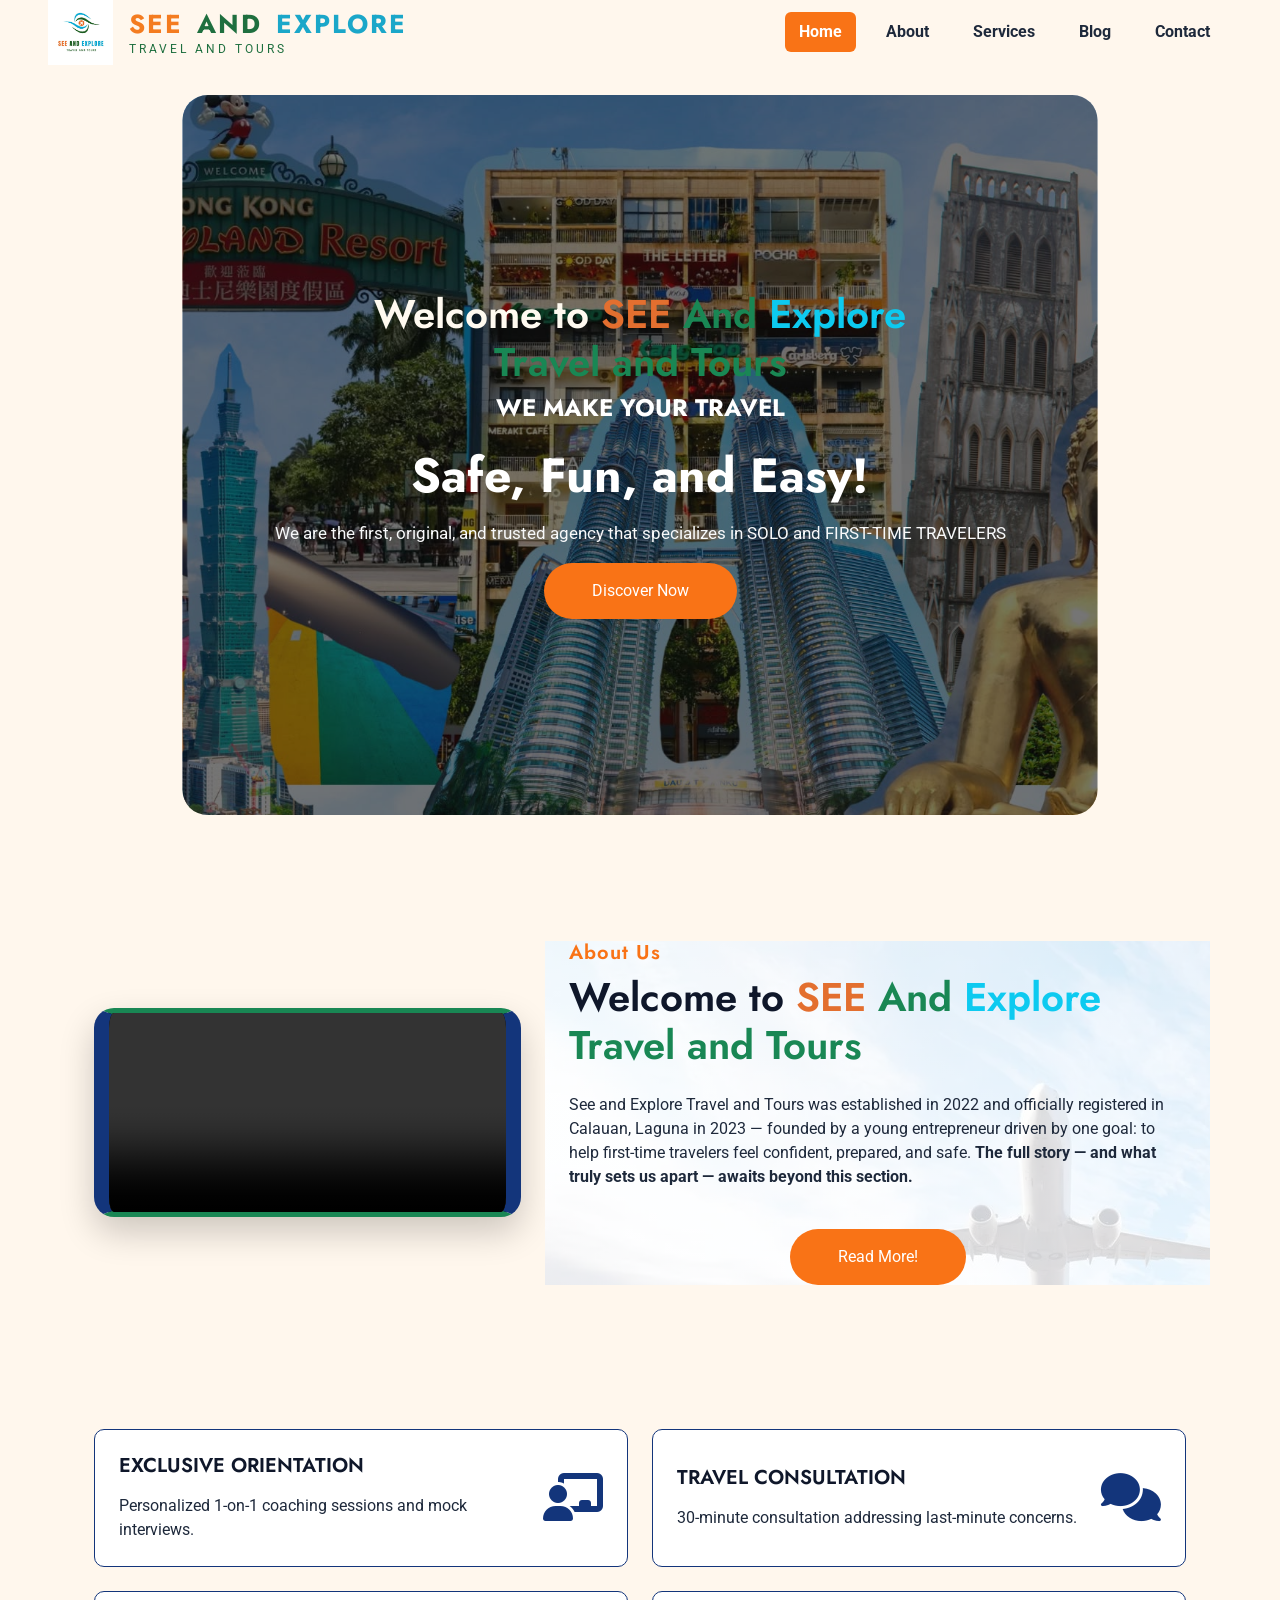
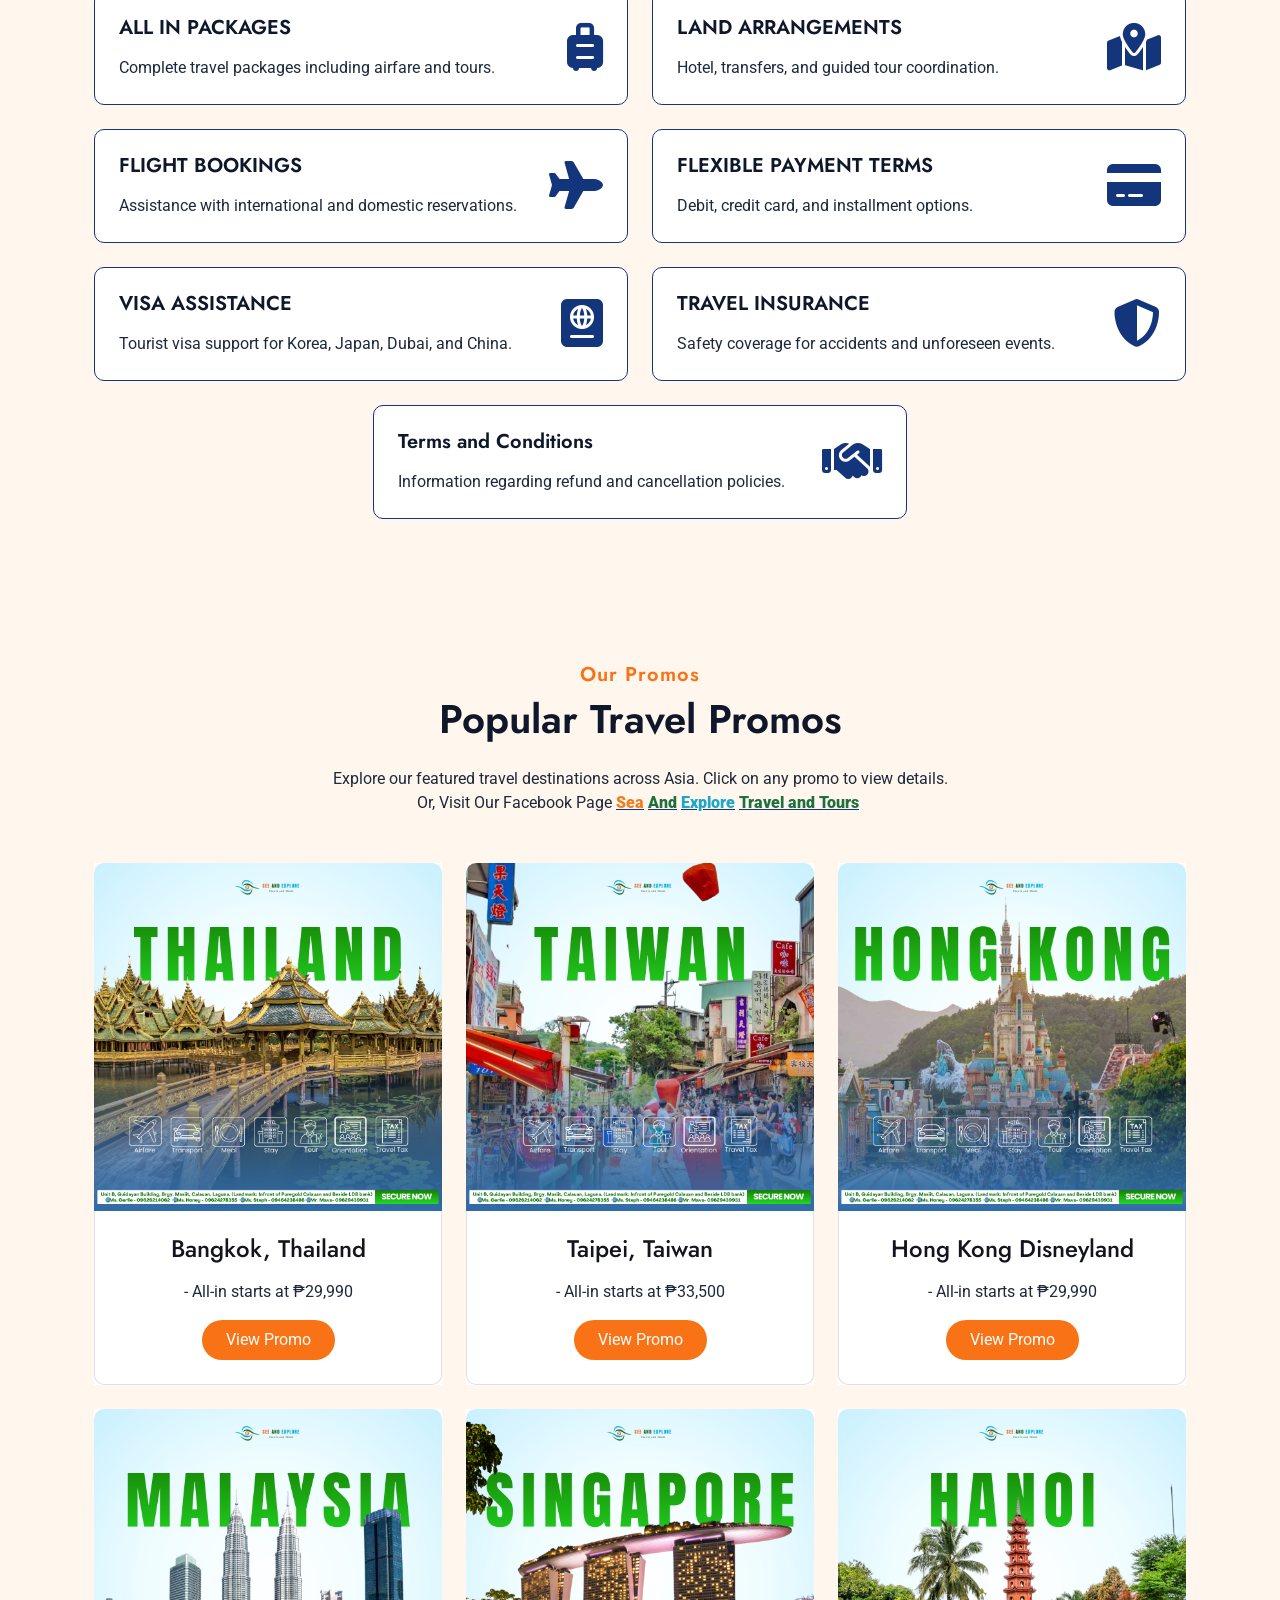
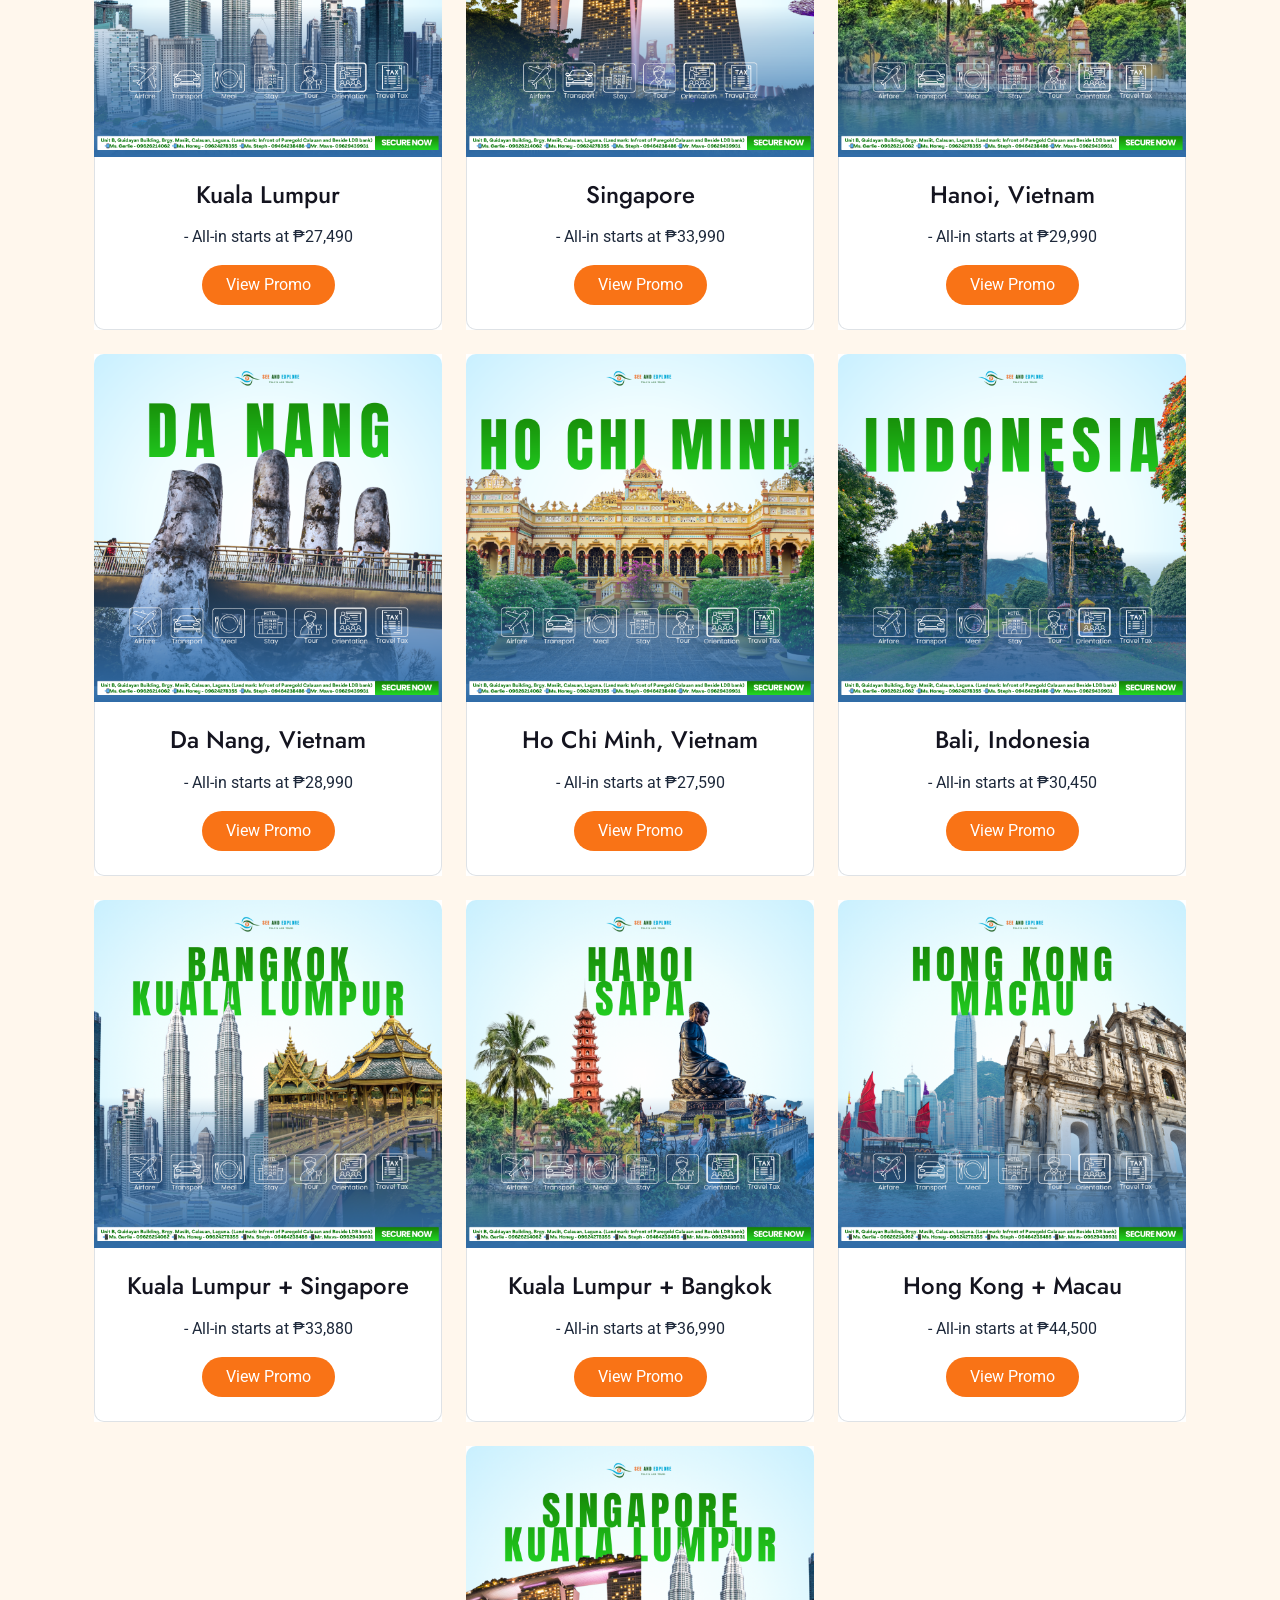
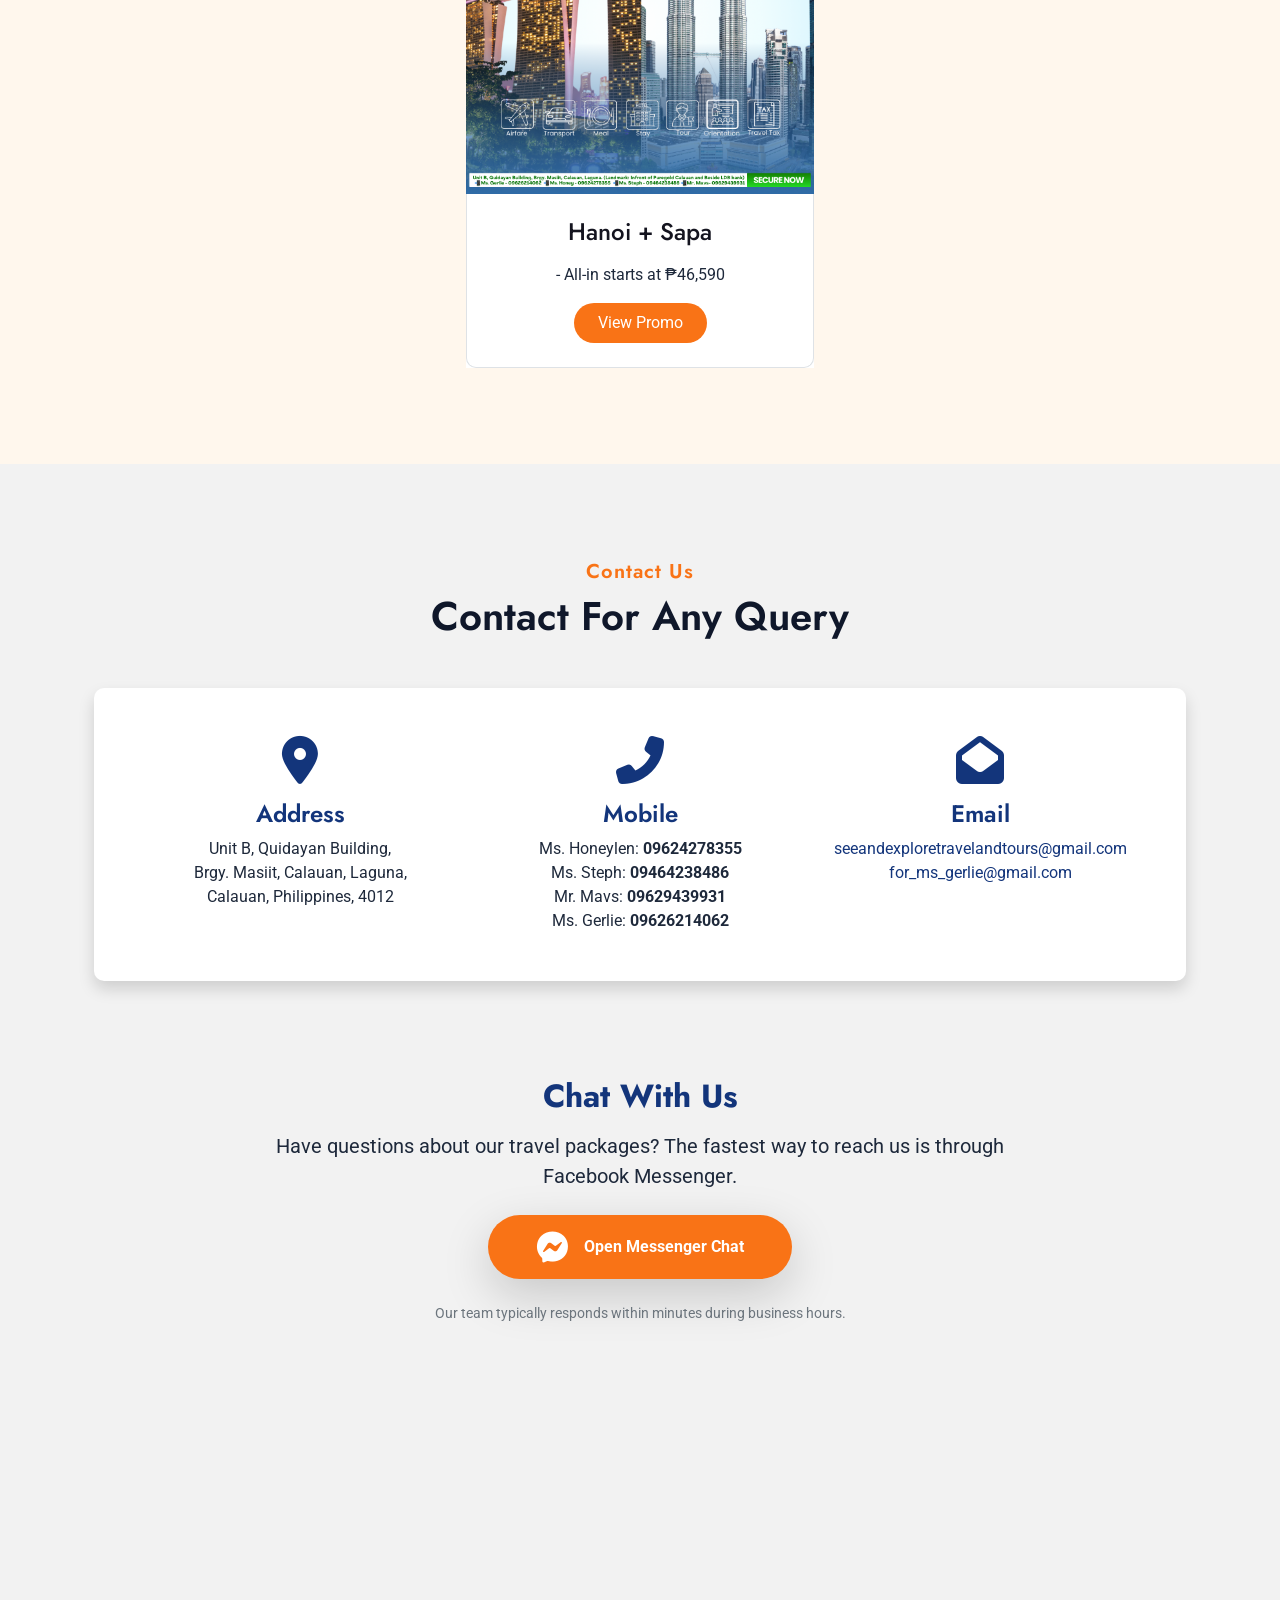
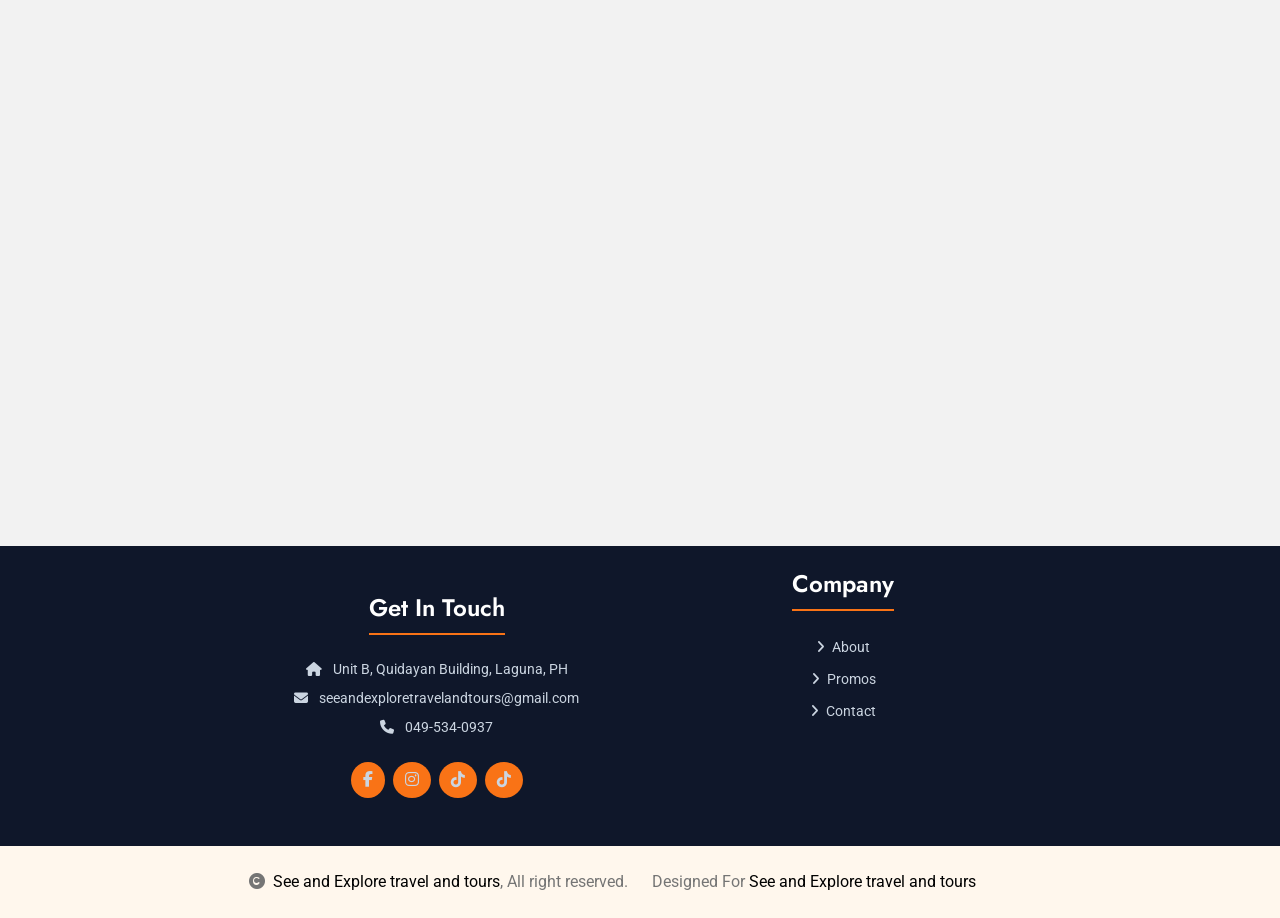
==== index.html @ 964d29f9 "initial upload" ====
<!DOCTYPE html>
<html lang="en">

<head>
    <meta charset="utf-8">
    <title>See And Explore Travel and Tour</title>
    <meta content="width=device-width, initial-scale=1.0" name="viewport">
    <meta content="" name="keywords">
    <meta content="" name="description">

    <!-- Google Web Fonts -->
    <link rel="preconnect" href="https://fonts.googleapis.com">
    <link rel="preconnect" href="https://fonts.gstatic.com" crossorigin>
    <link href="https://fonts.googleapis.com/css2?family=Jost:wght@500;600&family=Roboto&display=swap" rel="stylesheet">

    <!-- Icon Font Stylesheet -->
    <link rel="stylesheet" href="https://use.fontawesome.com/releases/v5.15.4/css/all.css" />
    <link href="https://cdn.jsdelivr.net/npm/bootstrap-icons@1.4.1/font/bootstrap-icons.css" rel="stylesheet">
    <link rel="stylesheet" href="https://cdnjs.cloudflare.com/ajax/libs/font-awesome/6.5.0/css/all.min.css">
    <!-- Bootstrap 5 CSS -->
    <link href="https://cdn.jsdelivr.net/npm/bootstrap@5.3.2/dist/css/bootstrap.min.css" rel="stylesheet">



    <!-- Customized Bootstrap Stylesheet -->
    <link href="css/bootstrap.min.css" rel="stylesheet">

    <!-- Template Stylesheet -->
    <link href="css/style.css" rel="stylesheet">
</head>

<body>
    <!-- Navbar & Hero Start -->
    <div class="container-fluid position-relative p-0">
        <nav class="navbar navbar-expand-lg navbar-light px-4 px-lg-5 py-3 py-lg-0">
            <a href="index.html" class="navbar-brand d-flex align-items-center gap-3 p-0">

                <!-- Logo -->
                <img src="logo.jpg" alt="Logo" class="logo">

                <!-- Text -->
                <div class="brand-text">
                    <h1 class="brand-name">
                        <span class="see">SEE</span>
                        <span class="and">AND</span>
                        <span class="explore">EXPLORE</span>
                    </h1>
                    <p class="tagline">TRAVEL AND TOURS</p>
                </div>

            </a>

            <button class="navbar-toggler" type="button" data-bs-toggle="collapse" data-bs-target="#navbarCollapse"
                aria-label="Toggle navigation">
                <span class="fa fa-bars"></span>
            </button>
            <div class="collapse navbar-collapse" id="navbarCollapse">
                <div class="navbar-nav ms-auto py-0">
                    <a href="index.html" class="nav-item nav-link active"><strong>Home</strong></a>
                    <a href="about.html" class="nav-item nav-link"><strong>About</strong></a>
                    <a href="services.html" class="nav-item nav-link"><strong>Services</strong></a>
                    <a href="blog.html" class="nav-item nav-link"><strong>Blog</strong></a>
                    <a href="contact.html" class="nav-item nav-link"><strong>Contact</strong></a>
                </div>
            </div>
        </nav>

        <!-- Hero Header Start -->
        <div class="hero-header">

            <div class="hero-bg">
                <img src="img/banner/hero.jpg" alt="World Travel">
            </div>

            <div class="hero-overlay"></div>

            <div class="hero-content">
                <div class="hero-box1 reveal-hero">

                    <h1 class="hero">
                        <span style="color: floralwhite"> Welcome to </span>
                        <span style="color: #E36F2F;">SEE</span>
                        <span class="text-success"> And </span>
                        <span class="text-info"> Explore </span><br>
                        <span class="text-success"> Travel and Tours</span>
                    </h1>

                    <h4 class="text-uppercase fw-bold mb-4 text-white">
                        We make your travel
                    </h4>

                    <h1 class="hero-title">Safe, Fun, and Easy!</h1>

                    <p class="hero-text">
                        We are the first, original, and trusted agency that specializes in
                        SOLO and FIRST-TIME TRAVELERS
                    </p>

                    <a class="btn-hover-bg btn btn-primary rounded-pill text-white py-3 px-5" href="about.html">
                        Discover Now
                    </a>

                </div>
            </div>

        </div>
        <style>
            /* Initial state: Hidden and small */
            .reveal-hero {
                opacity: 0;
                transform: scale(0.8) translateY(30px);
                transition: all 1s cubic-bezier(0.34, 1.56, 0.64, 1);
                /* Creates the "bounce" */
            }

            /* Target state: Visible and normal size */
            .reveal-hero.active {
                opacity: 1;
                transform: scale(1) translateY(0);
            }

            /* Optional: Add a slight zoom to the background image on load */
            .hero-bg img {
                transition: transform 3s ease-out;
            }

            .hero-header.loaded .hero-bg img {
                transform: scale(1.1);
            }
        </style>
        <script>
            window.addEventListener('load', function () {
                // Add 'active' class to the content box
                const heroBox = document.querySelector('.reveal-hero');
                const heroHeader = document.querySelector('.hero-header');

                if (heroBox) {
                    // Small delay (200ms) to make it feel smoother after the page appears
                    setTimeout(() => {
                        heroBox.classList.add('active');
                        heroHeader.classList.add('loaded');
                    }, 200);
                }
            });
        </script>
        <!-- Hero Header End -->


    </div>
    <!-- Navbar & Hero End -->

    <!-- About Start -->
    <div class="container-fluid about py-5 overflow-hidden">
        <div class="container py-5">
            <div class="row g-5 align-items-center">

                <div class="col-lg-5 slide-left">
                    <div class="about-img-wrapper">
                        <video class="about-video" controls playsinline>
                            <source src="vid/ADS for October (1).mp4" type="video/mp4">
                            Your browser does not support the video tag.
                        </video>
                    </div>
                </div>

                <div class="col-lg-7 slide-right"
                    style="background: linear-gradient(rgba(255, 255, 255, .8), rgba(255, 255, 255, .8)), url(img/banner/shutterstock_2336983021-1920w.webp);">
                    <h5 class="section-about-title pe-3">About Us</h5>
                    <h1 class="mb-4">
                        Welcome to <span style="color: #E36F2F;">SEE</span>
                        <span class="text-success"> And </span>
                        <span class="text-info"> Explore </span>
                        <span class="text-success"> Travel and Tours</span>
                    </h1>
                    <p class="mb-4">
                        See and Explore Travel and Tours was established in 2022 and officially registered in Calauan,
                        Laguna in 2023 —
                        founded by a young entrepreneur driven by one goal: to help first-time travelers feel confident,
                        prepared, and safe.
                        <strong>The full story — and what truly sets us apart — awaits beyond this section.</strong>
                    </p>
                    <div class="d-flex justify-content-center">
                        <a class="btn btn-primary rounded-pill py-3 px-5 mt-3" href="about.html">
                            Read More!
                        </a>
                    </div>
                </div>

            </div>
        </div>
    </div>
    <style>
        /* Slide from Left (Video) */
        .slide-left {
            opacity: 0;
            transform: translateX(-100px);
            transition: all 1.2s ease-out;
        }

        /* Slide from Right (Text) */
        .slide-right {
            opacity: 0;
            transform: translateX(100px);
            transition: all 1.2s ease-out;
        }

        /* Active class to trigger the move */
        .slide-left.show,
        .slide-right.show {
            opacity: 1;
            transform: translateX(0);
        }

        /* Ensure the about-img-wrapper stays styled as before */
        .about-img-wrapper {
            position: relative;
            overflow: hidden;
            width: 100%;
            height: auto;
            background-color: #000;
            border-left: 15px solid #13357B;
            border-right: 15px solid #13357B;
            border-top: 5px solid #198754;
            border-bottom: 5px solid #198754;
            border-radius: 20px;
            box-shadow: 0 15px 35px rgba(0, 0, 0, 0.2);
        }

        .about-video {
            width: 100%;
            display: block;
            object-fit: contain;
        }
    </style>

    <script>
        document.addEventListener("DOMContentLoaded", function () {
            const observerOptions = {
                threshold: 0.2 // Triggers when 20% of the section is visible
            };

            const aboutObserver = new IntersectionObserver((entries, observer) => {
                entries.forEach(entry => {
                    if (entry.isIntersecting) {
                        // Find the sliding elements inside this section
                        entry.target.querySelector('.slide-left').classList.add('show');
                        entry.target.querySelector('.slide-right').classList.add('show');

                        // Stop observing once animation is done
                        observer.unobserve(entry.target);
                    }
                });
            }, observerOptions);

            // Start observing the About section
            const aboutSection = document.querySelector('.about');
            if (aboutSection) {
                aboutObserver.observe(aboutSection);
            }
        });
    </script>
    <!-- About End -->


    <!-- start service -->
    <div class="container py-5 overflow-hidden" id="services-section">
        <div class="row g-4">

            <div class="col-lg-6 serv-anim serv-left">
                <div class="service-card d-flex justify-content-between align-items-center bg-white border border-primary rounded p-4 h-100"
                    data-service="EXCLUSIVE ORIENTATION">
                    <div class="service-content">
                        <h5 class="mb-3">EXCLUSIVE ORIENTATION</h5>
                        <p class="mb-0">Personalized 1-on-1 coaching sessions and mock interviews.</p>
                    </div>
                    <div class="service-icon"><i class="fas fa-chalkboard-teacher fa-3x text-primary"></i></div>
                </div>
            </div>

            <div class="col-lg-6 serv-anim serv-right">
                <div class="service-card d-flex justify-content-between align-items-center bg-white border border-primary rounded p-4 h-100"
                    data-service="TRAVEL CONSULTATION">
                    <div class="service-content">
                        <h5 class="mb-3">TRAVEL CONSULTATION</h5>
                        <p class="mb-0">30-minute consultation addressing last-minute concerns.</p>
                    </div>
                    <div class="service-icon"><i class="fas fa-comments fa-3x text-primary"></i></div>
                </div>
            </div>

            <div class="col-lg-6 serv-anim serv-left">
                <div class="service-card d-flex justify-content-between align-items-center bg-white border border-primary rounded p-4 h-100"
                    data-service="ALL IN PACKAGES">
                    <div class="service-content">
                        <h5 class="mb-3">ALL IN PACKAGES</h5>
                        <p class="mb-0">Complete travel packages including airfare and tours.</p>
                    </div>
                    <div class="service-icon"><i class="fas fa-suitcase-rolling fa-3x text-primary"></i></div>
                </div>
            </div>

            <div class="col-lg-6 serv-anim serv-right">
                <div class="service-card d-flex justify-content-between align-items-center bg-white border border-primary rounded p-4 h-100"
                    data-service="LAND ARRANGEMENTS">
                    <div class="service-content">
                        <h5 class="mb-3">LAND ARRANGEMENTS</h5>
                        <p class="mb-0">Hotel, transfers, and guided tour coordination.</p>
                    </div>
                    <div class="service-icon"><i class="fas fa-map-marked-alt fa-3x text-primary"></i></div>
                </div>
            </div>

            <div class="col-lg-6 serv-anim serv-left">
                <div class="service-card d-flex justify-content-between align-items-center bg-white border border-primary rounded p-4 h-100"
                    data-service="FLIGHT BOOKINGS">
                    <div class="service-content">
                        <h5 class="mb-3">FLIGHT BOOKINGS</h5>
                        <p class="mb-0">Assistance with international and domestic reservations.</p>
                    </div>
                    <div class="service-icon"><i class="fas fa-plane fa-3x text-primary"></i></div>
                </div>
            </div>

            <div class="col-lg-6 serv-anim serv-right">
                <div class="service-card d-flex justify-content-between align-items-center bg-white border border-primary rounded p-4 h-100"
                    data-service="FLEXIBLE PAYMENT">
                    <div class="service-content">
                        <h5 class="mb-3">FLEXIBLE PAYMENT TERMS</h5>
                        <p class="mb-0">Debit, credit card, and installment options.</p>
                    </div>
                    <div class="service-icon"><i class="fas fa-credit-card fa-3x text-primary"></i></div>
                </div>
            </div>

            <div class="col-lg-6 serv-anim serv-left">
                <div class="service-card d-flex justify-content-between align-items-center bg-white border border-primary rounded p-4 h-100"
                    data-service="VISA ASSISTANCE">
                    <div class="service-content">
                        <h5 class="mb-3">VISA ASSISTANCE</h5>
                        <p class="mb-0">Tourist visa support for Korea, Japan, Dubai, and China.</p>
                    </div>
                    <div class="service-icon"><i class="fas fa-passport fa-3x text-primary"></i></div>
                </div>
            </div>

            <div class="col-lg-6 serv-anim serv-right">
                <div class="service-card d-flex justify-content-between align-items-center bg-white border border-primary rounded p-4 h-100"
                    data-service="TRAVEL INSURANCE">
                    <div class="service-content">
                        <h5 class="mb-3">TRAVEL INSURANCE</h5>
                        <p class="mb-0">Safety coverage for accidents and unforeseen events.</p>
                    </div>
                    <div class="service-icon"><i class="fas fa-shield-alt fa-3x text-primary"></i></div>
                </div>
            </div>

            <div class="col-lg-6 offset-lg-3 serv-anim serv-pop">
                <div class="service-card d-flex justify-content-between align-items-center bg-white border border-primary rounded p-4 h-100"
                    data-service="Terms and Agreement">
                    <div class="service-content">
                        <h5 class="mb-3">Terms and Conditions</h5>
                        <p class="mb-0">Information regarding refund and cancellation policies.</p>
                    </div>
                    <div class="service-icon"><i class="fas fa-handshake fa-3x text-primary"></i></div>
                </div>
            </div>

        </div>
    </div>

    <div class="modal fade" id="servicePromoModal" tabindex="-1" aria-hidden="true">
        <div class="modal-dialog modal-dialog-centered">
            <div class="modal-content rounded-4 shadow border-0">
                <div class="modal-header border-0 bg-primary text-white rounded-top-4">
                    <h5 class="modal-title" id="servModalTitle">Service Details</h5>
                    <button type="button" class="btn-close btn-close-white" data-bs-dismiss="modal"></button>
                </div>
                <div class="modal-body text-center p-5">
                    <p class="fs-5">Would you like more information or specific promos for this service?</p>
                    <a href="contact.html" class="btn btn-primary rounded-pill px-5 py-2 mt-3">Inquire Now</a>
                </div>
            </div>
        </div>
    </div>
    <style>
        /* Starting Positions */
        .serv-anim {
            opacity: 0;
            transition: all 0.9s cubic-bezier(0.25, 0.46, 0.45, 0.94);
        }

        .serv-left {
            transform: translateX(-80px);
        }

        .serv-right {
            transform: translateX(80px);
        }

        .serv-pop {
            transform: scale(0.6);
        }

        /* Entry Animation (Triggered by JS) */
        .serv-anim.active {
            opacity: 1;
            transform: translateX(0) scale(1);
        }

        /* Card Styling */
        .service-card {
            cursor: pointer;
            transition: 0.3s;
        }

        .service-card:hover {
            transform: translateY(-8px);
            box-shadow: 0 10px 30px rgba(19, 53, 123, 0.15);
            background-color: #f8f9fa !important;
        }
    </style>

    <script>
        document.addEventListener("DOMContentLoaded", function () {
            // 1. Scroll Animation Logic
            const servCards = document.querySelectorAll('.serv-anim');

            const servObserver = new IntersectionObserver((entries) => {
                entries.forEach((entry) => {
                    if (entry.isIntersecting) {
                        entry.target.classList.add('active');
                        // Optional: Unobserve if you only want it to happen once
                        // servObserver.unobserve(entry.target); 
                    }
                });
            }, { threshold: 0.1 });

            servCards.forEach(card => servObserver.observe(card));

            // 2. Modal Logic
            const cards = document.querySelectorAll('.service-card');
            cards.forEach(card => {
                card.addEventListener('click', function () {
                    const title = this.getAttribute('data-service');
                    document.getElementById('servModalTitle').innerText = title;

                    const myModal = new bootstrap.Modal(document.getElementById('servicePromoModal'));
                    myModal.show();
                });
            });
        });
    </script>
    <!-- end service -->


    <!-- blog start -->
    <div class="container-fluid blog py-5">
        <div class="container py-5">

            <div class="mx-auto text-center mb-5" style="max-width: 900px;">
                <h5 class="section-title px-3">Our Promos</h5>
                <h1 class="mb-4">Popular Travel Promos</h1>
                <p class="mb-0">
                    Explore our featured travel destinations across Asia. Click on any promo to view details.
                </p>
                <p> Or, Visit Our Facebook Page
                    <a href="https://www.facebook.com/BookYourNextDestination1"
                        style="font-weight: 900; text-decoration: underline;">
                        <strong><span class="see">Sea</span><span class="and">And</span><span
                                class="explore">Explore</span><span class="and">Travel and Tours</span></strong>
                    </a>
                </p>
            </div>

            <div class="row g-4 justify-content-center">


                <!-- 1 -->
                <div class="col-lg-4 col-md-6">
                    <div class="blog-item" onclick="openPromoModal('img/promos/1 Thailand.png', 'Bangkok, Thailand')">
                        <div class="blog-img" style="cursor: pointer;">
                            <div class="blog-img-inner">
                                <img class="img-fluid w-100 rounded-top" src="img/promos/1 Thailand.png" alt="Thailand"
                                    loading="lazy">
                                <div class="blog-icon">
                                    <i class="fas fa-search-plus fa-2x text-white"></i>
                                </div>
                            </div>
                        </div>
                        <div class="blog-content border border-top-0 rounded-bottom p-4 text-center">
                            <h4 class="h4">Bangkok, Thailand</h4>
                            <p class="my-3">- All-in starts at ₱29,990</p>
                            <button class="btn btn-primary rounded-pill py-2 px-4">View Promo</button>
                        </div>
                    </div>
                </div>

                <!-- 2 -->
                <div class="col-lg-4 col-md-6">
                    <div class="blog-item" onclick="openPromoModal('img/promos/2 Taiwan.png', 'Taipei, Taiwan')">
                        <div class="blog-img" style="cursor: pointer;">
                            <div class="blog-img-inner">
                                <img class="img-fluid w-100 rounded-top" src="img/promos/2 Taiwan.png" alt="Taiwan"
                                    loading="lazy">
                                <div class="blog-icon">
                                    <i class="fas fa-search-plus fa-2x text-white"></i>
                                </div>
                            </div>
                        </div>
                        <div class="blog-content border border-top-0 rounded-bottom p-4 text-center">
                            <h4 class="h4">Taipei, Taiwan</h4>
                            <p class="my-3">- All-in starts at ₱33,500</p>
                            <button class="btn btn-primary rounded-pill py-2 px-4">View Promo</button>
                        </div>
                    </div>
                </div>

                <!-- 3 -->
                <div class="col-lg-4 col-md-6">
                    <div class="blog-item"
                        onclick="openPromoModal('img/promos/3 Hong kong.png', 'Hong Kong Disneyland')">
                        <div class="blog-img" style="cursor: pointer;">
                            <div class="blog-img-inner">
                                <img class="img-fluid w-100 rounded-top" src="img/promos/3 Hong kong.png"
                                    alt="Hong Kong" loading="lazy">
                                <div class="blog-icon">
                                    <i class="fas fa-search-plus fa-2x text-white"></i>
                                </div>
                            </div>
                        </div>
                        <div class="blog-content border border-top-0 rounded-bottom p-4 text-center">
                            <h4 class="h4">Hong Kong Disneyland</h4>
                            <p class="my-3">- All-in starts at ₱29,990</p>
                            <button class="btn btn-primary rounded-pill py-2 px-4">View Promo</button>
                        </div>
                    </div>
                </div>

                <!-- 4 -->
                <div class="col-lg-4 col-md-6">
                    <div class="blog-item"
                        onclick="openPromoModal('img/promos/4 malaysia.png', 'Kuala Lumpur, Malaysia')">
                        <div class="blog-img" style="cursor: pointer;">
                            <div class="blog-img-inner">
                                <img class="img-fluid w-100 rounded-top" src="img/promos/4 malaysia.png" alt="Malaysia"
                                    loading="lazy">
                                <div class="blog-icon">
                                    <i class="fas fa-search-plus fa-2x text-white"></i>
                                </div>
                            </div>
                        </div>
                        <div class="blog-content border border-top-0 rounded-bottom p-4 text-center">
                            <h4 class="h4">Kuala Lumpur</h4>
                            <p class="my-3">- All-in starts at ₱27,490</p>
                            <button class="btn btn-primary rounded-pill py-2 px-4">View Promo</button>
                        </div>
                    </div>
                </div>

                <!-- 5 -->
                <div class="col-lg-4 col-md-6">
                    <div class="blog-item" onclick="openPromoModal('img/promos/5 Singapore.png', 'Singapore')">
                        <div class="blog-img" style="cursor: pointer;">
                            <div class="blog-img-inner">
                                <img class="img-fluid w-100 rounded-top" src="img/promos/5 Singapore.png"
                                    alt="Singapore" loading="lazy">
                                <div class="blog-icon">
                                    <i class="fas fa-search-plus fa-2x text-white"></i>
                                </div>
                            </div>
                        </div>
                        <div class="blog-content border border-top-0 rounded-bottom p-4 text-center">
                            <h4 class="h4">Singapore</h4>
                            <p class="my-3">- All-in starts at ₱33,990</p>
                            <button class="btn btn-primary rounded-pill py-2 px-4">View Promo</button>
                        </div>
                    </div>
                </div>

                <!-- 6 -->
                <div class="col-lg-4 col-md-6">
                    <div class="blog-item" onclick="openPromoModal('img/promos/6 Hanoi.png', 'Hanoi, Vietnam')">
                        <div class="blog-img" style="cursor: pointer;">
                            <div class="blog-img-inner">
                                <img class="img-fluid w-100 rounded-top" src="img/promos/6 Hanoi.png" alt="Hanoi"
                                    loading="lazy">
                                <div class="blog-icon">
                                    <i class="fas fa-search-plus fa-2x text-white"></i>
                                </div>
                            </div>
                        </div>
                        <div class="blog-content border border-top-0 rounded-bottom p-4 text-center">
                            <h4 class="h4">Hanoi, Vietnam</h4>
                            <p class="my-3">- All-in starts at ₱29,990</p>
                            <button class="btn btn-primary rounded-pill py-2 px-4">View Promo</button>
                        </div>
                    </div>
                </div>

                <!-- 6.1 -->
                <div class="col-lg-4 col-md-6">
                    <div class="blog-item" onclick="openPromoModal('img/promos/6.1 Da nang.png', 'Da Nang, Vietnam')">
                        <div class="blog-img" style="cursor: pointer;">
                            <div class="blog-img-inner">
                                <img class="img-fluid w-100 rounded-top" src="img/promos/6.1 Da nang.png" alt="Da Nang"
                                    loading="lazy">
                                <div class="blog-icon">
                                    <i class="fas fa-search-plus fa-2x text-white"></i>
                                </div>
                            </div>
                        </div>
                        <div class="blog-content border border-top-0 rounded-bottom p-4 text-center">
                            <h4 class="h4">Da Nang, Vietnam</h4>
                            <p class="my-3">- All-in starts at ₱28,990</p>
                            <button class="btn btn-primary rounded-pill py-2 px-4">View Promo</button>
                        </div>
                    </div>
                </div>

                <!-- 6.2 -->
                <div class="col-lg-4 col-md-6">
                    <div class="blog-item"
                        onclick="openPromoModal('img/promos/6.2 Ho Chi Minh.png', 'Ho Chi Minh, Vietnam')">
                        <div class="blog-img" style="cursor: pointer;">
                            <div class="blog-img-inner">
                                <img class="img-fluid w-100 rounded-top" src="img/promos/6.2 Ho Chi Minh.png"
                                    alt="Ho Chi Minh" loading="lazy">
                                <div class="blog-icon">
                                    <i class="fas fa-search-plus fa-2x text-white"></i>
                                </div>
                            </div>
                        </div>
                        <div class="blog-content border border-top-0 rounded-bottom p-4 text-center">
                            <h4 class="h4">Ho Chi Minh, Vietnam</h4>
                            <p class="my-3">- All-in starts at ₱27,590</p>
                            <button class="btn btn-primary rounded-pill py-2 px-4">View Promo</button>
                        </div>
                    </div>
                </div>

                <!-- 7 -->
                <div class="col-lg-4 col-md-6">
                    <div class="blog-item" onclick="openPromoModal('img/promos/7 Indonesia.png', 'Bali, Indonesia')">
                        <div class="blog-img" style="cursor: pointer;">
                            <div class="blog-img-inner">
                                <img class="img-fluid w-100 rounded-top" src="img/promos/7 Indonesia.png" alt="Bali"
                                    loading="lazy">
                                <div class="blog-icon">
                                    <i class="fas fa-search-plus fa-2x text-white"></i>
                                </div>
                            </div>
                        </div>
                        <div class="blog-content border border-top-0 rounded-bottom p-4 text-center">
                            <h4 class="h4">Bali, Indonesia</h4>
                            <p class="my-3">- All-in starts at ₱30,450</p>
                            <button class="btn btn-primary rounded-pill py-2 px-4">View Promo</button>
                        </div>
                    </div>
                </div>

                <!-- 8 -->
                <div class="col-lg-4 col-md-6">
                    <div class="blog-item"
                        onclick="openPromoModal('img/promos/8 Bangkok+KL.png', 'Kuala Lumpur + Singapore')">
                        <div class="blog-img" style="cursor: pointer;">
                            <div class="blog-img-inner">
                                <img class="img-fluid w-100 rounded-top" src="img/promos/8 Bangkok+KL.png"
                                    alt="Kuala Lumpur + Singapore" loading="lazy">
                                <div class="blog-icon">
                                    <i class="fas fa-search-plus fa-2x text-white"></i>
                                </div>
                            </div>
                        </div>
                        <div class="blog-content border border-top-0 rounded-bottom p-4 text-center">
                            <h4 class="h4">Kuala Lumpur + Singapore</h4>
                            <p class="my-3">- All-in starts at ₱33,880</p>
                            <button class="btn btn-primary rounded-pill py-2 px-4">View Promo</button>
                        </div>
                    </div>
                </div>

                <!-- 9 -->
                <div class="col-lg-4 col-md-6">
                    <div class="blog-item"
                        onclick="openPromoModal('img/promos/9  Hanoi+Sapa.png', 'Kuala Lumpur + Bangkok')">
                        <div class="blog-img" style="cursor: pointer;">
                            <div class="blog-img-inner">
                                <img class="img-fluid w-100 rounded-top" src="img/promos/9  Hanoi+Sapa.png"
                                    alt="Kuala Lumpur + Bangkok" loading="lazy">
                                <div class="blog-icon">
                                    <i class="fas fa-search-plus fa-2x text-white"></i>
                                </div>
                            </div>
                        </div>
                        <div class="blog-content border border-top-0 rounded-bottom p-4 text-center">
                            <h4 class="h4">Kuala Lumpur + Bangkok</h4>
                            <p class="my-3">- All-in starts at ₱36,990</p>
                            <button class="btn btn-primary rounded-pill py-2 px-4">View Promo</button>
                        </div>
                    </div>
                </div>

                <!-- 10 -->
                <div class="col-lg-4 col-md-6">
                    <div class="blog-item"
                        onclick="openPromoModal('img/promos/10  Hong Kong+Macau.png', 'Hong Kong + Macau')">
                        <div class="blog-img" style="cursor: pointer;">
                            <div class="blog-img-inner">
                                <img class="img-fluid w-100 rounded-top" src="img/promos/10  Hong Kong+Macau.png"
                                    alt="Hong Kong + Macau" loading="lazy">
                                <div class="blog-icon">
                                    <i class="fas fa-search-plus fa-2x text-white"></i>
                                </div>
                            </div>
                        </div>
                        <div class="blog-content border border-top-0 rounded-bottom p-4 text-center">
                            <h4 class="h4">Hong Kong + Macau</h4>
                            <p class="my-3">- All-in starts at ₱44,500</p>
                            <button class="btn btn-primary rounded-pill py-2 px-4">View Promo</button>
                        </div>
                    </div>
                </div>

                <!-- 11 -->
                <div class="col-lg-4 col-md-6">
                    <div class="blog-item" onclick="openPromoModal('img/promos/11 Sin+KL.png', 'Hanoi + Sapa')">
                        <div class="blog-img" style="cursor: pointer;">
                            <div class="blog-img-inner">
                                <img class="img-fluid w-100 rounded-top" src="img/promos/11 Sin+KL.png"
                                    alt="Hanoi + Sapa" loading="lazy">
                                <div class="blog-icon">
                                    <i class="fas fa-search-plus fa-2x text-white"></i>
                                </div>
                            </div>
                        </div>
                        <div class="blog-content border border-top-0 rounded-bottom p-4 text-center">
                            <h4 class="h4">Hanoi + Sapa</h4>
                            <p class="my-3">- All-in starts at ₱46,590</p>
                            <button class="btn btn-primary rounded-pill py-2 px-4">View Promo</button>
                        </div>
                    </div>
                </div>

            </div>
        </div>
    </div>

    <div class="modal fade" id="promoModal" tabindex="-1" aria-hidden="true">
        <div class="modal-dialog modal-dialog-centered modal-lg">
            <div class="modal-content bg-transparent border-0">
                <div class="modal-header border-0 pb-0">
                    <button type="button" class="btn-close btn-close-white" data-bs-dismiss="modal"
                        aria-label="Close"></button>
                </div>
                <div class="modal-body p-0 text-center">
                    <img src="" id="modalImage" class="img-fluid rounded shadow-lg" alt="Promo Large View">
                    <h3 id="modalTitle" class="text-white mt-3"></h3>
                </div>
                <div class="modal-footer border-0 justify-content-center">
                    <a href="contact.html" class="btn btn-light rounded-pill px-5">Inquire Now</a>
                </div>
            </div>
        </div>
    </div>

    <style>
        /* ===== Animation & Styling ===== */
        .blog-item {
            opacity: 0;
            transform: translateY(60px) scale(0.95);
            transition: all 0.8s ease;
            cursor: pointer;
        }

        .blog-item.show {
            opacity: 1;
            transform: translateY(0) scale(1);
        }

        /* Modal Image hover fix */
        #modalImage {
            max-height: 80vh;
            object-fit: contain;
        }
    </style>

    <script>
        // Function to open the Pop-up
        function openPromoModal(imageSrc, title) {
            document.getElementById('modalImage').src = imageSrc;
            document.getElementById('modalTitle').innerText = title;

            var myModal = new bootstrap.Modal(document.getElementById('promoModal'));
            myModal.show();
        }

        // Intersection Observer for Scroll Animation
        document.addEventListener("DOMContentLoaded", function () {
            const cards = document.querySelectorAll(".blog-item");
            const observer = new IntersectionObserver((entries, observer) => {
                entries.forEach((entry, index) => {
                    if (entry.isIntersecting) {
                        setTimeout(() => {
                            entry.target.classList.add("show");
                        }, index * 120);
                        observer.unobserve(entry.target);
                    }
                });
            }, { threshold: 0.1 });

            cards.forEach(card => {
                observer.observe(card);
            });
        });
    </script>
    <!-- blog end  -->

    <!-- Contact Start -->
    <div class="container-fluid contact bg-light py-5">
        <div class="container py-5">
            <div class="mx-auto text-center mb-5" style="max-width: 900px;">
                <h5 class="section-title px-3">Contact Us</h5>
                <h1 class="mb-0">Contact For Any Query</h1>
            </div>

            <div class="row g-5 align-items-center">
                <div class="col-lg-12 d-flex justify-content-center my-5">
                    <div class="bg-white rounded p-5 shadow text-center" style="max-width: 1500px; width: 100%;">
                        <div class="row g-4">
                            <div class="col-md-4 text-center">
                                <i class="fa fa-map-marker-alt fa-3x text-primary mb-3"></i>
                                <h4 class="text-primary">Address</h4>
                                <p class="mb-0">
                                    Unit B, Quidayan Building,<br>
                                    Brgy. Masiit, Calauan, Laguna,<br>
                                    Calauan, Philippines, 4012
                                </p>
                            </div>

                            <div class="col-md-4 text-center">
                                <i class="fa fa-phone-alt fa-3x text-primary mb-3"></i>
                                <h4 class="text-primary">Mobile</h4>
                                <p class="mb-0">Ms. Honeylen: <strong>09624278355</strong></p>
                                <p class="mb-0">Ms. Steph: <strong>09464238486</strong></p>
                                <p class="mb-0">Mr. Mavs: <strong>09629439931</strong></p>
                                <p class="mb-0">Ms. Gerlie: <strong>09626214062</strong></p>
                            </div>

                            <div class="col-md-4 text-center">
                                <i class="fa fa-envelope-open fa-3x text-primary mb-3"></i>
                                <h4 class="text-primary">Email</h4>
                                <p class="mb-0 text-break">
                                    <a href="mailto:seeandexploretravelandtours@gmail.com"
                                        class="text-primary text-decoration-none">
                                        seeandexploretravelandtours@gmail.com
                                    </a>
                                </p>
                                <p class="mb-0 text-break">
                                    <a href="mailto:for_ms_gerlie@gmail.com" class="text-primary text-decoration-none">
                                        for_ms_gerlie@gmail.com
                                    </a>
                                </p>
                            </div>
                        </div>
                    </div>
                </div>

                <div class="container my-5 text-center">
                    <div class="col-lg-8 mx-auto">
                        <h2 class="mb-3 text-primary fw-bold">Chat With Us</h2>
                        <p class="mb-4 fs-5">
                            Have questions about our travel packages? The fastest way to reach us is through Facebook
                            Messenger.
                        </p>

                        <a href="https://m.me/BookYourNextDestination1" target="_blank"
                            class="btn btn-primary px-5 py-3 fw-bold rounded-pill shadow-lg d-inline-flex align-items-center">
                            <i class="fab fa-facebook-messenger fa-2x me-3"></i>
                            <span>Open Messenger Chat</span>
                        </a>

                        <p class="mt-4 text-muted small">Our team typically responds within minutes during business
                            hours.</p>
                    </div>
                </div>

                <div class="col-12">
                    <div class="rounded overflow-hidden">

                        <div class="ratio ratio-16x9">
                            <iframe
                                src="https://www.google.com/maps/embed?pb=!4v1770205426831!6m8!1m7!1sOSH61sIdiLHdOrWmbVDqhg!2m2!1d14.14846169391195!2d121.3134235310372!3f34.27531898756812!4f-3.635124666407833!5f1.0940233466614662"
                                style="border:0;" allowfullscreen="" loading="lazy"
                                referrerpolicy="no-referrer-when-downgrade" title="Google Maps">
                            </iframe>
                        </div>

                    </div>
                </div>
            </div>
        </div>
    </div>
    <!-- Contact End -->

    <!-- footer start -->
    <div class="container-fluid footer py-4 py-md-5">
        <div class="container" style="max-width: 1000px;">
            <div class="row g-4 justify-content-center text-center">

                <div class="col-12 col-md-6 col-lg-5">
                    <div class="footer-item d-flex flex-column align-items-center">
                        <h4 class="mb-3 mb-md-4 text-white position-relative footer-heading">Get In Touch</h4>

                        <a href="#" class="footer-link mb-2 small">
                            <i class="fas fa-home me-2"></i> Unit B, Quidayan Building, Laguna, PH
                        </a>
                        <a href="mailto:seeandexploretravelandtours@gmail.com" class="footer-link mb-2 small">
                            <i class="fas fa-envelope me-2"></i> seeandexploretravelandtours@gmail.com
                        </a>
                        <a href="tel:0495340937" class="footer-link mb-2 small">
                            <i class="fas fa-phone me-2"></i> 049-534-0937
                        </a>

                        <div class="d-flex align-items-center justify-content-center mt-2 mt-md-3">
                            <a class="btn-square btn btn-primary rounded-circle mx-1"
                                href="https://www.facebook.com/BookYourNextDestination1">
                                <i class="fab fa-facebook-f"></i>
                            </a>
                            <a class="btn-square btn btn-primary rounded-circle mx-1"
                                href="https://www.instagram.com/see.andexplore/">
                                <i class="fab fa-instagram"></i>
                            </a>
                            <a class="btn-square btn btn-primary rounded-circle mx-1"
                                href="https://www.tiktok.com/@see_and_explore" target="_blank">
                                <i class="fab fa-tiktok"></i>
                            </a>
                            <a class="btn-square btn btn-primary rounded-circle mx-1"
                                href="https://www.tiktok.com/@miss.gerlie" target="_blank">
                                <i class="fab fa-tiktok"></i>
                            </a>
                        </div>
                    </div>
                </div>

                <div class="col-12 col-md-6 col-lg-5 mt-4 mt-md-0">
                    <div class="footer-item d-flex flex-column align-items-center">
                        <h4 class="mb-3 mb-md-4 text-white position-relative footer-heading">Company</h4>

                        <div class="row w-100 g-2 justify-content-center">
                            <div class="col-4 col-md-12">
                                <a href="about.html" class="footer-link small"><i class="fas fa-angle-right me-1"></i>
                                    About</a>
                            </div>
                            <div class="col-4 col-md-12">
                                <a href="blog.html" class="footer-link small"><i class="fas fa-angle-right me-1"></i>
                                    Promos</a>
                            </div>
                            <div class="col-4 col-md-12">
                                <a href="contact.html" class="footer-link small"><i class="fas fa-angle-right me-1"></i>
                                    Contact</a>
                            </div>
                        </div>
                    </div>
                </div>

            </div>
        </div>
    </div>
    <style>
        /* Compact adjustments for Mobile */
        @media (max-width: 767px) {
            .footer {
                padding-top: 2rem !important;
                padding-bottom: 2rem !important;
            }

            .footer-heading {
                font-size: 1.2rem;
                margin-bottom: 1rem !important;
            }

            .footer-link {
                font-size: 0.85rem !important;
                display: inline-block;
            }

            .btn-square {
                width: 35px !important;
                height: 35px !important;
            }
        }
    </style>
    <!-- footer end -->


    <!-- Copyright Start -->
    <div class="container-fluid copyright text-body py-4">
        <div class="container">
            <div class="row g-4 align-items-center">
                <div class="col-md-6 text-center text-md-end mb-md-0">
                    <i class="fas fa-copyright me-2"></i><a class="text-black" href="#">See and Explore travel and
                        tours</a>, All right
                    reserved.
                </div>
                <div class="col-md-6  text-center text-md-start">
                    Designed For <a class="text-black" href="">See and Explore travel and
                        tours</a>
                </div>
            </div>
        </div>
    </div>
    <!-- Copyright End -->


    <!-- JavaScript Libraries -->
    <script src="https://ajax.googleapis.com/ajax/libs/jquery/3.6.4/jquery.min.js"></script>
    <script src="https://cdn.jsdelivr.net/npm/bootstrap@5.0.0/dist/js/bootstrap.bundle.min.js"></script>
    <script src="lib/easing/easing.min.js"></script>
    <script src="lib/waypoints/waypoints.min.js"></script>


    <!-- Template Javascript -->
    <script src="js/main.js"></script>

    <script>
        const fbURL = "https://www.facebook.com/BookYourNextDestination1/posts/pfbid02HdiBc4q8GCovzHKGhCEoQhH2sm3Te3vuqi3PnERgFpDiuNN7Ai3bN9U5Gmc1ofbXl";

        document.querySelectorAll(".fb-link").forEach(link => {
            link.href = fbURL;
            link.target = "_blank";
        });

        // Spinner
        (function () {
            setTimeout(function () {
                if ($('#spinner').length > 0) {
                    $('#spinner').removeClass('show');
                }
            }, 1000);
        })();

        // Back to Top button
        $(window).scroll(function () {
            if ($(this).scrollTop() > 300) {
                $('.back-to-top').fadeIn('slow');
            } else {
                $('.back-to-top').fadeOut('slow');
            }
        });

        $('.back-to-top').click(function () {
            $('html, body').animate({ scrollTop: 0 }, 1500, 'easeInOutExpo');
            return false;
        });
    </script>

    <!-- Bootstrap 5 JS bundle (includes Popper for modals) -->
    <script src="https://cdn.jsdelivr.net/npm/bootstrap@5.3.2/dist/js/bootstrap.bundle.min.js"></script>

</body>

</html>
---- css/style.css ----
/********** Template CSS **********/
:root {
    --primary: #0F172A;
    --secondary: #F97316;
    --tertiary: #FDBA74;
    --light: #FFF7ED;
    --dark: #1E293B;
}


body {
    font-family: 'Roboto', sans-serif;
    overflow-x: hidden;
}

h1,
h2,
h3,
h4,
h5,
h6 {
    font-weight: 600;
    font-family: 'Jost', sans-serif;
}

/********** Navbar & Brand **********/
.navbar {
    padding: 12px 0;
    transition: all 0.3s ease;
    background: #ffffff;
}

.navbar-light .navbar-nav .nav-link {
    margin: 0 8px;
    padding: 8px 14px;
    font-size: 16px;
    font-weight: 500;
    color: var(--dark);
    transition: all 0.3s ease;
    border-radius: 6px;
}

.navbar-light .navbar-nav .nav-link:hover,
.navbar-light .navbar-nav .nav-link.active {
    background: var(--primary);
    color: #ffffff !important;
}

.navbar-toggler {
    border: 2px solid var(--primary);
    padding: 6px 12px;
}

.navbar-toggler:focus {
    box-shadow: none;
}

/* Brand Logo */
.logo {
    width: 65px;
    height: auto;
}

/* Brand Text */
.brand-text {
    line-height: 1.1;
}

.brand-name {
    font-size: 26px;
    font-weight: 700;
    letter-spacing: 2px;
    margin: 0;
    white-space: nowrap;
}

.see {
    color: #f47c20;
}

.and {
    color: #1f6f3f;
    margin: 0 4px;
}

.explore {
    color: #1ba7c9;
}

.tagline {
    margin: 3px 0 0 0;
    font-size: 12px;
    letter-spacing: 3px;
    color: #1f6f3f;
}

/********** Responsive Navbar **********/
@media (max-width: 992px) {
    .brand-name {
        font-size: 20px;
        white-space: normal;
    }

    .tagline {
        font-size: 11px;
        letter-spacing: 2px;
    }

    .logo {
        width: 55px;
    }

    .navbar-nav {
        margin-top: 10px;
        text-align: center;
    }

    .navbar-light .navbar-nav .nav-link {
        margin: 6px 0;
    }
}

/********** HERO HEADER **********/
.hero-header {
    position: relative;
    height: 80vh;
    min-height: 420px;
    margin: 30px;
    background: transparent;
    overflow: hidden;
    /* ensures layers stay inside */
}

/* Background Window */
.hero-bg {
    position: absolute;
    top: 0;
    left: 50%;
    transform: translateX(-50%);
    width: 75%;
    height: 100%;
    border-radius: 25px;
    overflow: hidden;
    z-index: 0;
    /* BACKGROUND */
}

/* Background Image */
.hero-bg img {
    position: absolute;
    top: 0;
    left: -10%;
    /* start position */
    width: 120%;
    /* extra width for sliding */
    height: 100%;
    object-fit: cover;
    animation: slideHero 18s linear infinite alternate;
}

/* Dark Overlay */
.hero-overlay {
    position: absolute;
    top: 0;
    left: 50%;
    transform: translateX(-50%);
    width: 75%;
    height: 100%;
    background: rgba(0, 0, 0, 0.5);
    border-radius: 25px;
    z-index: 1;
    /* MIDDLE LAYER */
    pointer-events: none;
    /* clicks go through */
}

/* Center Content / Text */
.hero-content {
    position: relative;
    z-index: 2;
    /* TOP LAYER */
    height: 100%;
    width: 75%;
    margin: auto;
    display: flex;
    align-items: center;
    justify-content: center;
    text-align: center;
    padding: clamp(25px, 4vw, 60px);
}

/* Typography */
.hero-title {
    font-size: 48px;
    font-weight: 700;
    color: #fff;
    margin-bottom: 15px;
}

.hero-text {
    font-size: 17px;
    color: #f8f9fa;
    line-height: 1.6;
}


/********** MOBILE RESPONSIVE **********/
@media (max-width: 768px) {

    .hero-header {
        margin: 15px;
        height: 80vh;
    }

    .hero-bg {
        width: 100%;
        left: 0;
        transform: none;
        border-radius: 18px;
    }

    .hero-overlay {
        width: 100%;
        left: 0;
        transform: none;
        border-radius: 18px;
    }

    .hero-content {
        width: 100%;
    }

    .hero-title {
        font-size: 26px;
    }

    /* Full edge-to-edge slide */
    .hero-bg img {
        width: 250%;
        /* image bigger than container */
        transform: translateX(-20%);
        /* start position */
        animation: slideHeroMobile 10s linear infinite alternate;
        /* back-and-forth */
    }

    @keyframes slideHeroMobile {
        0% {
            transform: translateX(0%);
            /* left edge of image aligns with container */
        }

        100% {
            transform: translateX(-55%);
            /* right edge of image aligns with container */
        }
    }
}

/********** TABLET **********/
@media (min-width: 769px) and (max-width: 1024px) {

    .hero-header {
        margin: 20px;
    }

    .hero-title {
        font-size: 38px;
    }

    .hero-text {
        font-size: 15px;
    }

    .hero-box1 {
        width: 92%;
    }
}


/********** Search Bar **********/
.search-bar {
    position: relative;
    z-index: 99;
    margin-top: -60px;
    padding: 0 15px;
}

.search-bar .container {
    position: relative;
}

.search-bar .position-relative {
    padding: 20px 25px;
    background: rgba(19, 53, 123, 0.9);
    backdrop-filter: blur(10px);
    box-shadow: 0 10px 30px rgba(0, 0, 0, 0.3);
}

.search-bar input {
    height: 55px;
    padding: 0 65px 0 25px;
    font-size: 16px;
    background: #ffffff;
    border: none;
}

.search-bar input:focus {
    outline: none;
    box-shadow: 0 0 0 3px rgba(19, 53, 123, 0.3);
}

.search-bar button {
    height: 45px;
    font-size: 14px;
    right: 30px;
    background: var(--primary);
    color: white;
    border: none;
}

.search-bar button:hover {
    background: var(--secondary);
}

/********** Section Titles **********/
.section-title {
    position: relative;
    display: inline-block;
    letter-spacing: 1px;
    color: var(--primary);
}

.section-title::before {
    position: absolute;
    content: "";
    width: 45px;
    height: 2px;
    bottom: -8px;
    left: 0;
    background: var(--primary);
    /* make sure line is visible */
}

/* REMOVE circle */
.section-title::after {
    display: none;
}


/* About Title */
.section-about-title {
    position: relative;
    display: inline-block;
    color: var(--primary);
    letter-spacing: 1px;
}

.section-about-title::before {
    position: absolute;
    content: "";
    width: 45px;
    height: 2px;
    bottom: -8px;
    right: 0;
    background: var(--primary);
}

/* REMOVE circle */
.section-title::before,
.section-title::after,
.section-about-title::before,
.section-about-title::after {
    display: none;
}



.subscribe-title {
    position: relative;
    display: inline-block;
    color: var(--primary);
    letter-spacing: 1px;
}

.subscribe-title::before {
    position: absolute;
    content: "";
    width: 45px;
    height: 2px;
    bottom: -8px;
    right: 0;
}

.subscribe-title::after {
    position: absolute;
    content: "";
    width: 10px;
    height: 10px;
    bottom: -13px;
    right: 30px;
    border: 2px solid var(--primary);
    border-radius: 10px;
}

/********** About Section **********/
.about img {
    transition: transform 0.5s;
}

.about:hover img {
    transform: scale(1.02);
}

/********** Services Section **********/
.service-content-inner {
    transition: all 0.3s;
}

.service-content-inner:hover {
    background: var(--primary) !important;
}

.service-content-inner:hover .service-content h5,
.service-content-inner:hover .service-content p,
.service-content-inner:hover .service-icon i {
    color: #ffffff !important;
}

.service-content-inner:hover .service-content h5::before {
    color: var(--primary);
    background: #ffffff;
}

/********** Blog Section **********/
.blog-item {
    transition: all 0.3s;
}

.blog-item:hover {
    transform: translateY(-5px);
}

.blog-img {
    position: relative;
    overflow: hidden;
}

.blog-img-inner {
    position: relative;
    overflow: hidden;
}

.blog-img-inner img {
    transition: transform 0.5s;
}

.blog-item:hover .blog-img-inner img {
    transform: scale(1.1);
}

.blog-icon {
    position: absolute;
    top: 20px;
    right: 20px;
    opacity: 0;
    transition: all 0.3s;
    transform: translateY(-20px);
}

.blog-item:hover .blog-icon {
    opacity: 1;
    transform: translateY(0);
}

.blog-icon a {
    width: 50px;
    height: 50px;
    display: inline-flex;
    align-items: center;
    justify-content: center;
    background: var(--primary);
    border-radius: 50%;
}

.blog-info {
    background: var(--light);
}

.btn-hover {
    transition: all 0.3s;
}

.btn-hover:hover {
    color: #ffffff !important;
}

/********** Contact Section **********/
.contact .btn-primary {
    border-radius: 30px;
}

.contact .form-floating input,
.contact .form-floating textarea {
    background: var(--light);
}

/********** Footer **********/
.footer {
    background: #0d1221;
}

.footer-item a {
    color: #b0b0b0;
    transition: all 0.3s ease;
    text-decoration: none;
    display: inline-block;
}

.footer-item a:hover {
    color: #ffffff;
    padding-left: 5px;
}

.footer-item h4 {
    color: #ffffff;
    border-bottom: 2px solid var(--primary);
    padding-bottom: 10px;
    /* Optional: display inline-block keeps the underline from stretching full width */
    display: inline-block;
}

/* Fix for the 3-row mobile grid */
@media (max-width: 767.98px) {
    .footer-item .col-6 {
        text-align: left;
        /* Aligns the links to the left for better readability on mobile */
        padding-left: 15%;
        /* Slight nudge to center the group visually */
    }
}

/********** ================= RESPONSIVE CSS ================= **********/

/* Extra Large Devices (1200px and up) */
@media (min-width: 1200px) {
    .container {
        max-width: 1140px;
    }
}

/* Large Devices (992px to 1199.98px) */
@media (max-width: 1199.98px) {
    .brand-name {
        font-size: 28px;
        letter-spacing: 2px;
    }

    .tagline {
        font-size: 12px;
        letter-spacing: 3px;
    }

    .logo {
        width: 70px;
    }

    .carousel-caption {
        bottom: 15%;
    }

    .carousel-caption h1 {
        font-size: 2.5rem;
    }

    .about .h-100 {
        min-height: 400px;
    }
}

/* Medium Devices (768px to 991.98px) */
@media (max-width: 991.98px) {

    /* Navbar */
    .navbar {
        padding: 10px 0;
        background: white;
    }

    .navbar-light .navbar-nav .nav-link {
        padding: 12px 20px;
        margin: 5px 0;
        display: block;
        font-size: 15px;
    }

    .navbar-collapse {
        background: #ffffff;
        padding: 20px;
        margin-top: 10px;
        border-radius: 10px;
        box-shadow: 0 5px 15px rgba(0, 0, 0, 0.1);
        max-height: 80vh;
        overflow-y: auto;
    }

    .navbar-toggler {
        border-color: var(--primary);
    }

    /* Brand */
    .brand-name {
        font-size: 24px;
        letter-spacing: 2px;
    }

    .tagline {
        font-size: 11px;
        letter-spacing: 2px;
    }

    .logo {
        width: 60px;
    }

    /* Carousel */
    .carousel-header {
        margin-top: 0;
    }

    .carousel-item::before {
        background: rgba(0, 0, 0, 0.5);
    }

    .carousel-item img {
        height: 450px;
    }

    .carousel-caption {
        bottom: 5%;
        padding: 0 15px;
    }

    .carousel-caption .p-3 {
        padding: 20px;
        background: rgba(0, 0, 0, 0.5);
    }

    .carousel-caption h1 {
        font-size: 1.8rem;
        margin-bottom: 0.5rem;
    }

    .carousel-caption h4 {
        font-size: 0.9rem;
        margin-bottom: 0.5rem;
    }

    .carousel-caption p {
        font-size: 0.85rem;
        margin-bottom: 0.75rem;
    }

    .carousel-caption .btn {
        padding: 10px 25px;
        font-size: 14px;
    }

    /* Search Bar */
    .search-bar {
        position: relative;
        top: auto;
        transform: none;
        margin-top: -40px;
        padding: 0 10px;
    }

    .search-bar .position-relative {
        padding: 15px 20px;
    }

    .search-bar input {
        height: 50px;
        font-size: 15px;
        padding: 0 60px 0 20px;
    }

    .search-bar button {
        height: 40px;
        right: 25px;
        font-size: 13px;
        padding: 5px 15px;
    }

    /* About Section */
    .about .h-100 {
        min-height: 300px;
    }

    .about img {
        min-height: 300px;
        object-fit: cover;
    }

    /* ================= FORCE ICON RIGHT FOR ALL SERVICE CARDS ================= */

    .service-content-inner {
        display: flex;
        flex-direction: row !important;
        justify-content: space-between;
        align-items: center;
    }

    /* Text always on the left */
    .service-content {
        order: 1;
        flex: 1;
    }

    /* Icon always on the right */
    .service-icon {
        order: 2;
        min-width: 90px;
        display: flex;
        justify-content: center;
        align-items: center;
    }

    /* ================= MOBILE STACK FIX ================= */
    @media (max-width: 991px) {
        .service-content-inner {
            flex-direction: column !important;
            text-align: center;
        }

        .service-icon {
            margin-top: 15px;
        }
    }

    /* Blog */
    .blog-item {
        margin-bottom: 30px;
    }

    /* Contact */
    .contact {
        padding: 50px 0;
    }

    .footer {
        padding-top: 60px;
        padding-bottom: 40px;
    }

    .footer-link {
        color: #d0d6e1;
        text-decoration: none;
        margin-bottom: 12px;
        transition: 0.3s ease;
    }

    .footer-link:hover {
        color: #ff7b00;
        transform: translateX(3px);
    }

    .footer-heading::after {
        content: "";
        width: 60px;
        height: 3px;
        background: #ff7b00;
        position: absolute;
        bottom: -10px;
        left: 50%;
        transform: translateX(-50%);
    }

}

/* Small Devices (576px to 767.98px) */
@media (max-width: 767.98px) {

    /* Brand */
    .brand-name {
        font-size: 20px;
        letter-spacing: 1px;
    }

    .tagline {
        font-size: 10px;
        letter-spacing: 2px;
    }

    .logo {
        width: 50px;
    }

    /* Carousel */
    .carousel-item::before {
        background: rgba(0, 0, 0, 0.6);
    }

    .carousel-item img {
        height: 400px;
    }

    .carousel-caption {
        bottom: 0;
        padding: 0 10px;
    }

    .carousel-caption .p-3 {
        padding: 15px;
        max-width: 100% !important;
        background: rgba(0, 0, 0, 0.6);
    }

    .carousel-caption h1 {
        font-size: 1.5rem;
        margin-bottom: 0.5rem;
    }

    .carousel-caption h4 {
        font-size: 0.75rem;
        margin-bottom: 0.5rem;
    }

    .carousel-caption p {
        font-size: 0.8rem;
        margin-bottom: 0.75rem;
        display: none;
    }

    .carousel-caption .btn {
        padding: 8px 20px;
        font-size: 13px;
    }

    /* Search Bar */
    .search-bar {
        margin-top: -35px;
        padding: 0 5px;
    }

    .search-bar .position-relative {
        padding: 12px 18px;
    }

    .search-bar input {
        height: 50px;
        font-size: 15px;
        padding-left: 18px;
        padding-right: 60px;
    }

    .search-bar button {
        height: 40px;
        right: 22px;
        font-size: 13px;
        padding: 5px 12px;
    }

    /* About Section */
    .about img {
        min-height: 250px;
    }

    .about .h-100 {
        border: 30px solid transparent !important;
        border-color: transparent var(--primary) transparent var(--primary) !important;
    }

    /* Services */
    .service-content-inner {
        padding: 15px;
    }

    .service-icon i {
        font-size: 3rem;
    }

    /* Blog */
    .blog-info {
        flex-direction: column;
    }

    .blog-info .flex-fill {
        border-bottom: 1px solid #dee2e6 !important;
        border-right: none !important;
        padding: 10px 5px;
    }

    .blog-info .flex-fill:last-child {
        border-bottom: none !important;
    }

    /* Contact */
    .contact .bg-white {
        padding: 20px;
    }

    .contact i.fa-3x {
        font-size: 2.5rem;
    }

    /* Subscribe */
    .subscribe input {
        height: 55px;
        padding-left: 20px;
    }

    .subscribe button {
        right: 5px;
    }

    /* Footer */
    .footer-item {
        margin-bottom: 25px;
    }

    .footer-item h4 {
        font-size: 1.2rem;
    }
}

/* Extra Small Devices (575.98px and below) */
@media (max-width: 575.98px) {

    /* Brand - Adjust for very small screens */
    .navbar-brand {
        gap: 8px !important;
    }

    .brand-name {
        font-size: 16px;
        letter-spacing: 0.5px;
    }

    .tagline {
        font-size: 8px;
        letter-spacing: 1px;
    }

    .logo {
        width: 40px;
    }

    /* Navbar */
    .navbar {
        padding: 8px 0;
    }

    .navbar-light .navbar-brand {
        gap: 8px !important;
    }

    /* Carousel */
    .carousel-item::before {
        background: rgba(0, 0, 0, 0.7);
    }

    .carousel-item img {
        height: 350px;
        min-height: 280px;
    }

    .carousel-caption {
        bottom: 0;
        padding: 0 8px;
    }

    .carousel-caption .p-3 {
        padding: 12px 15px !important;
        max-width: 100% !important;
        background: rgba(0, 0, 0, 0.7);
        backdrop-filter: blur(3px);
    }

    .carousel-caption h1 {
        font-size: 1.3rem;
        margin-bottom: 0.5rem;
    }

    .carousel-caption h4 {
        font-size: 0.7rem;
        margin-bottom: 0.5rem;
        display: none;
    }

    .carousel-caption p {
        font-size: 0.8rem;
        margin-bottom: 0.75rem;
        display: none;
    }

    .carousel-caption .btn {
        padding: 8px 20px;
        font-size: 12px;
    }

    /* Hide carousel indicators on very small screens */
    .carousel-indicators {
        display: none;
    }

    /* Search Bar */
    .search-bar {
        margin-top: -30px;
        padding: 0 3px;
    }

    .search-bar .position-relative {
        padding: 10px 15px;
    }

    .search-bar input {
        height: 45px;
        font-size: 14px;
        padding-left: 15px;
        padding-right: 55px;
    }

    .search-bar button {
        height: 35px;
        right: 20px;
        font-size: 12px;
        padding: 5px 10px;
    }

    /* Section Titles */
    .section-title,
    .section-about-title,
    .subscribe-title {
        font-size: 1.2rem;
    }

    h1 {
        font-size: 1.5rem;
    }

    /* About Section */
    .about img {
        min-height: 200px;
    }

    .about .h-100 {
        border: 20px solid transparent !important;
        border-color: transparent var(--primary) transparent var(--primary) !important;
        border-radius: 5px;
    }

    .about .row {
        flex-direction: column;
    }

    .about .col-lg-5,
    .about .col-lg-7 {
        width: 100%;
    }

    /* Services */
    .service-content-inner {
        padding: 12px;
    }

    .service-icon i {
        font-size: 2.5rem;
    }

    .service-content h5 {
        font-size: 1.1rem;
        margin-bottom: 0.5rem;
    }

    .service-content p {
        font-size: 0.85rem;
    }

    /* Blog */
    .blog-img-inner img {
        height: 200px;
        object-fit: cover;
    }

    .blog-content {
        padding: 15px;
    }

    .blog-content h4 {
        font-size: 1.1rem;
    }

    .blog-content p {
        font-size: 0.85rem;
    }

    .blog-info {
        font-size: 0.8rem;
    }

    .blog-icon a {
        width: 40px;
        height: 40px;
        top: 10px;
        right: 10px;
    }

    /* Contact */
    .contact {
        padding: 30px 0;
    }

    .contact .bg-white {
        padding: 15px;
    }

    .contact i.fa-3x {
        font-size: 2rem;
    }

    .contact h4 {
        font-size: 1rem;
    }

    .contact p {
        font-size: 0.9rem;
    }

    .contact h2 {
        font-size: 1.5rem;
    }

    .contact h4 {
        font-size: 0.95rem;
    }

    /* Form */
    .form-floating label {
        font-size: 0.9rem;
    }

    .btn-primary {
        padding: 12px 20px;
        font-size: 0.95rem;
    }

    /* Map */
    .ratio-16x9 {
        margin-top: 20px;
    }

    /* Subscribe */
    .subscribe h1 {
        font-size: 1.5rem;
    }

    .subscribe p {
        font-size: 0.9rem;
        padding: 0 10px;
    }

    .subscribe input {
        height: 50px;
        font-size: 14px;
        padding-left: 15px;
    }

    .subscribe button {
        height: 38px;
        right: 3px;
        font-size: 12px;
        padding: 5px 12px;
        margin-top: 2px;
        margin-right: 3px;
    }

    /* Footer */
    .footer {
        padding: 40px 0;
    }

    .footer-item h4 {
        font-size: 1.1rem;
        margin-bottom: 15px;
    }

    .footer-item a {
        font-size: 0.9rem;
        padding: 5px 0;
    }

    .footer-item .btn-square {
        width: 35px;
        height: 35px;
        line-height: 35px;
        font-size: 0.9rem;
    }

    .footer-bank-card i {
        font-size: 1.5rem;
    }

    /* Back to Top */
    .back-to-top {
        width: 45px;
        height: 45px;
        font-size: 14px;
        bottom: 15px;
        right: 15px;
    }

    /* Copyright */
    .copyright {
        padding: 15px 0;
        font-size: 0.85rem;
    }

    /* Buttons */
    .btn-primary.rounded-pill.py-3.px-5 {
        padding: 12px 25px;
        font-size: 14px;
    }
}

/* Landscape Mobile (480px max height) */
@media (max-height: 480px) and (orientation: landscape) {
    .carousel-item img {
        height: 100vh;
    }

    .carousel-caption {
        display: none;
    }

    .search-bar {
        display: none;
    }
}

/* Touch Device Optimizations */
@media (hover: none) and (pointer: coarse) {

    /* Increase tap targets for touch devices */
    .nav-link {
        padding: 12px 20px;
    }

    .btn {
        min-height: 44px;
        display: inline-flex;
        align-items: center;
        justify-content: center;
    }

    .blog-icon a {
        width: 55px;
        height: 55px;
    }

    .footer-bank-card a {
        display: inline-block;
        margin: 5px;
    }
}

/* Print Styles */
@media print {

    .navbar,
    .search-bar,
    .carousel-header,
    .footer,
    .back-to-top,
    .blog-icon {
        display: none;
    }

    body {
        font-size: 12pt;
    }
}

/* =======================================================
   GLOBAL COLOR SCHEME INTEGRATION
   ======================================================= */

/* Body */
body {
    background-color: var(--light);
    color: var(--dark);
}

/* Headings */
h1,
h2,
h3,
h4,
h5,
h6 {
    color: var(--primary);
}

/* Navbar */
.navbar {
    background-color: var(--light) !important;
}

.navbar-light .navbar-nav .nav-link {
    color: var(--dark) !important;
}

.navbar-light .navbar-nav .nav-link:hover,
.navbar-light .navbar-nav .nav-link.active {
    background-color: var(--secondary) !important;
    color: #ffffff !important;
}

/* Toggler */
.navbar-toggler {
    border-color: var(--secondary) !important;
}

/* Carousel Overlay */
.carousel-item::before {
    background: rgba(15, 23, 42, 0.65) !important;
}

.carousel-caption .p-3 {
    background: rgba(15, 23, 42, 0.55) !important;
}

/* Search Bar */
.search-bar .position-relative {
    background: rgba(15, 23, 42, 0.95) !important;
}

.search-bar button {
    background: var(--secondary) !important;
}

.search-bar button:hover {
    background: var(--tertiary) !important;
}

/* Section Titles */
.section-title,
.section-about-title,
.subscribe-title {
    color: var(--secondary) !important;
}

/* Services */
.service-content-inner {
    background-color: #ffffff;
}

.service-content-inner:hover {
    background: var(--secondary) !important;
}

.service-content-inner:hover h5,
.service-content-inner:hover p,
.service-content-inner:hover i {
    color: #ffffff !important;
}

/* Blog */
.blog-item {
    background-color: #ffffff;
}

.blog-icon a {
    background-color: var(--secondary) !important;
    color: #ffffff !important;
}

.blog-info {
    background: var(--light) !important;
}

/* Contact Buttons */
.btn-primary {
    background-color: var(--secondary) !important;
    border: none !important;
}

.btn-primary:hover {
    background-color: var(--primary) !important;
}

/* Subscribe Section */
.subscribe {
    background: linear-gradient(rgba(15, 23, 42, 0.85),
            rgba(15, 23, 42, 0.85)),
        url(../img/carousel-1.jpg) !important;
    background-size: cover;
    background-position: center;
}

.subscribe button {
    background-color: var(--secondary) !important;
}

.subscribe button:hover {
    background-color: var(--tertiary) !important;
}

/* Footer */
.footer {
    background-color: var(--primary) !important;
}

.footer-item h4 {
    border-bottom: 2px solid var(--secondary) !important;
}

.footer-item a {
    color: #cbd5e1 !important;
}

.footer-item a:hover {
    color: var(--secondary) !important;
}

/* Back To Top */
.back-to-top {
    background-color: var(--secondary) !important;
    color: #ffffff !important;
}

.back-to-top:hover {
    background-color: var(--primary) !important;
}
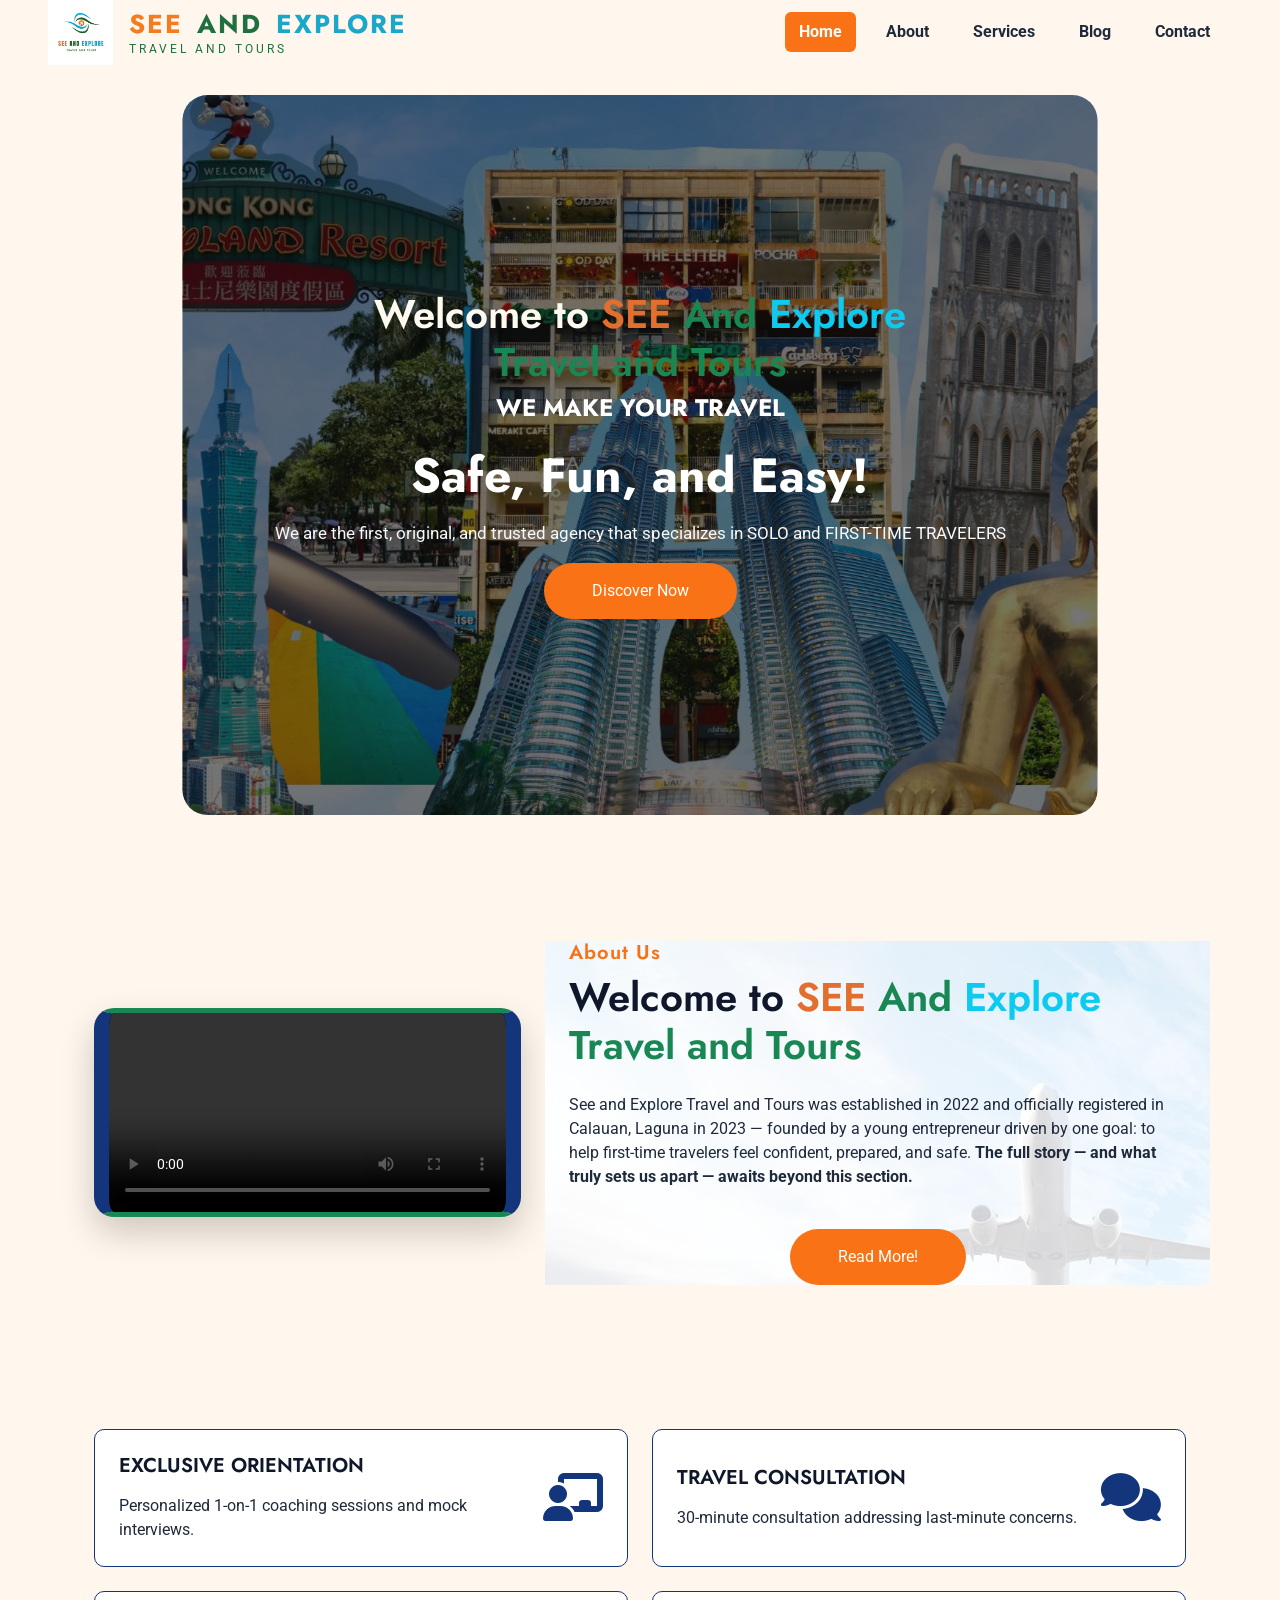
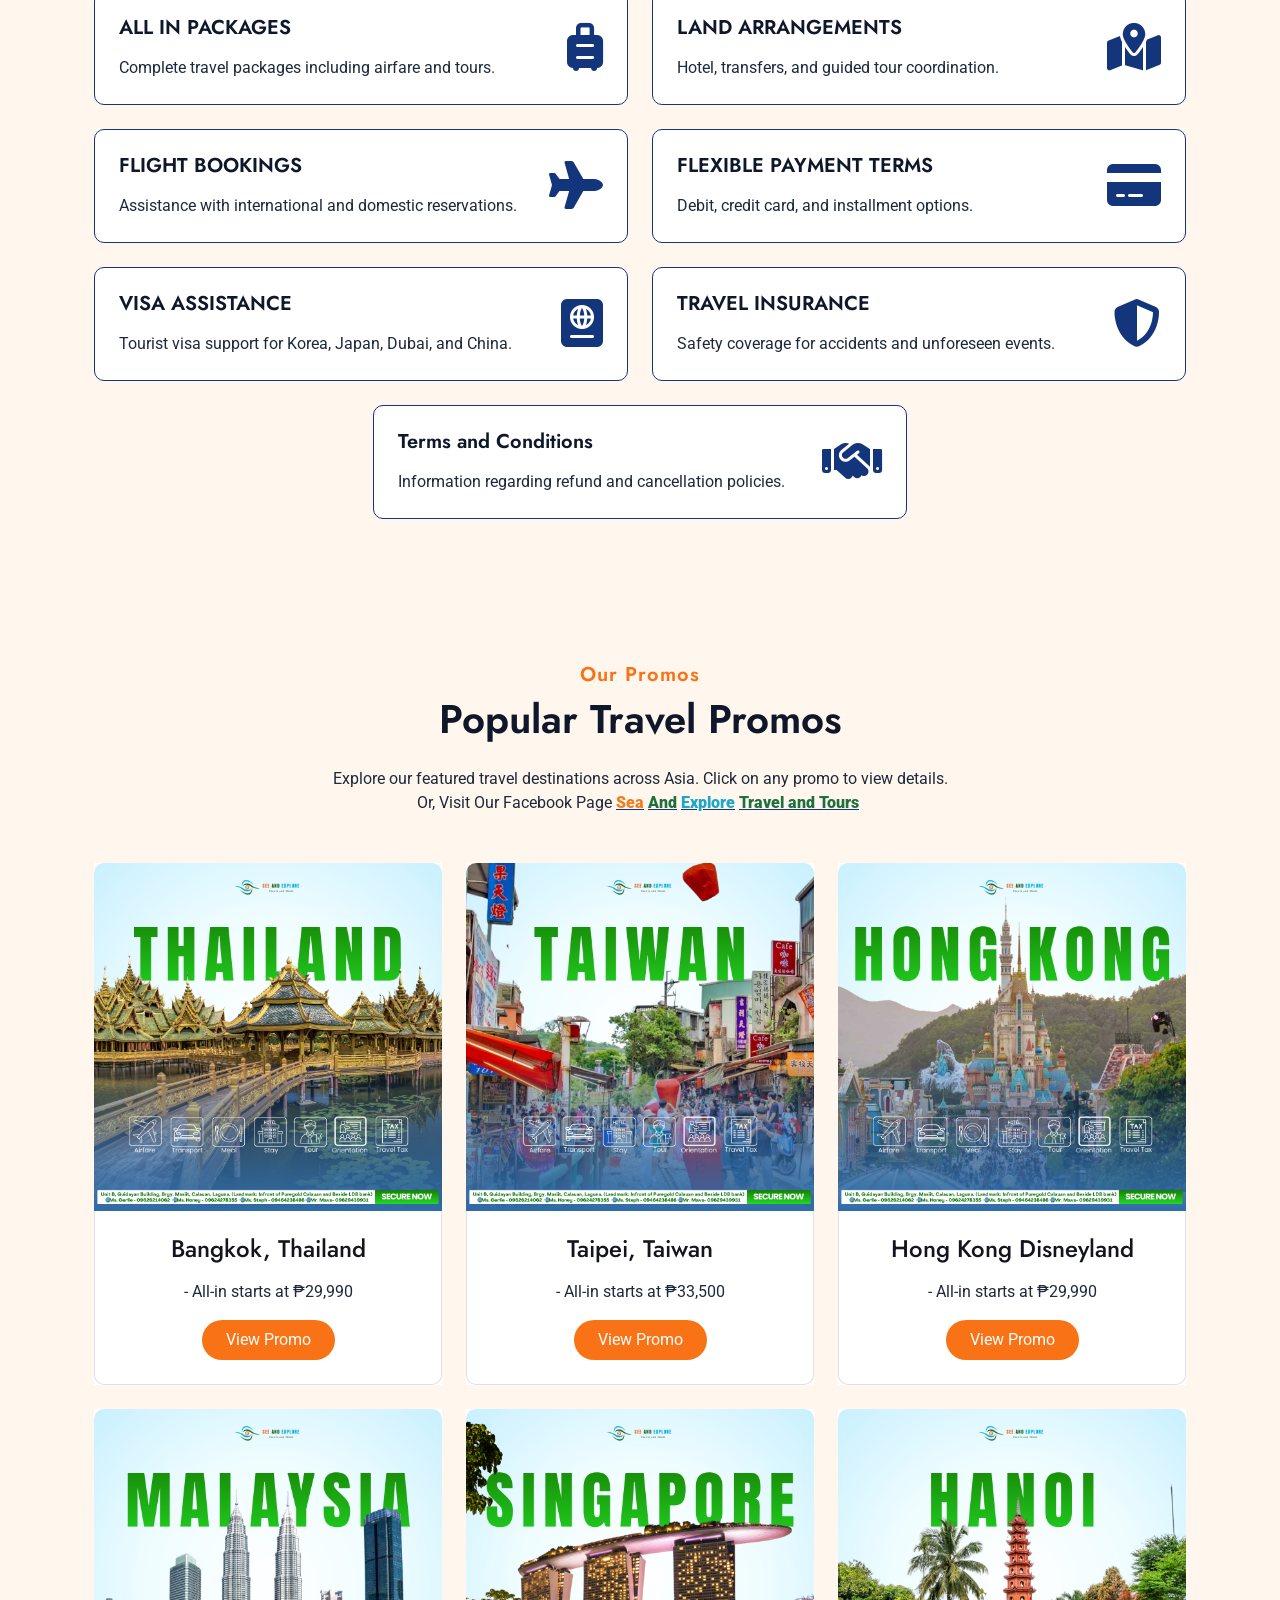
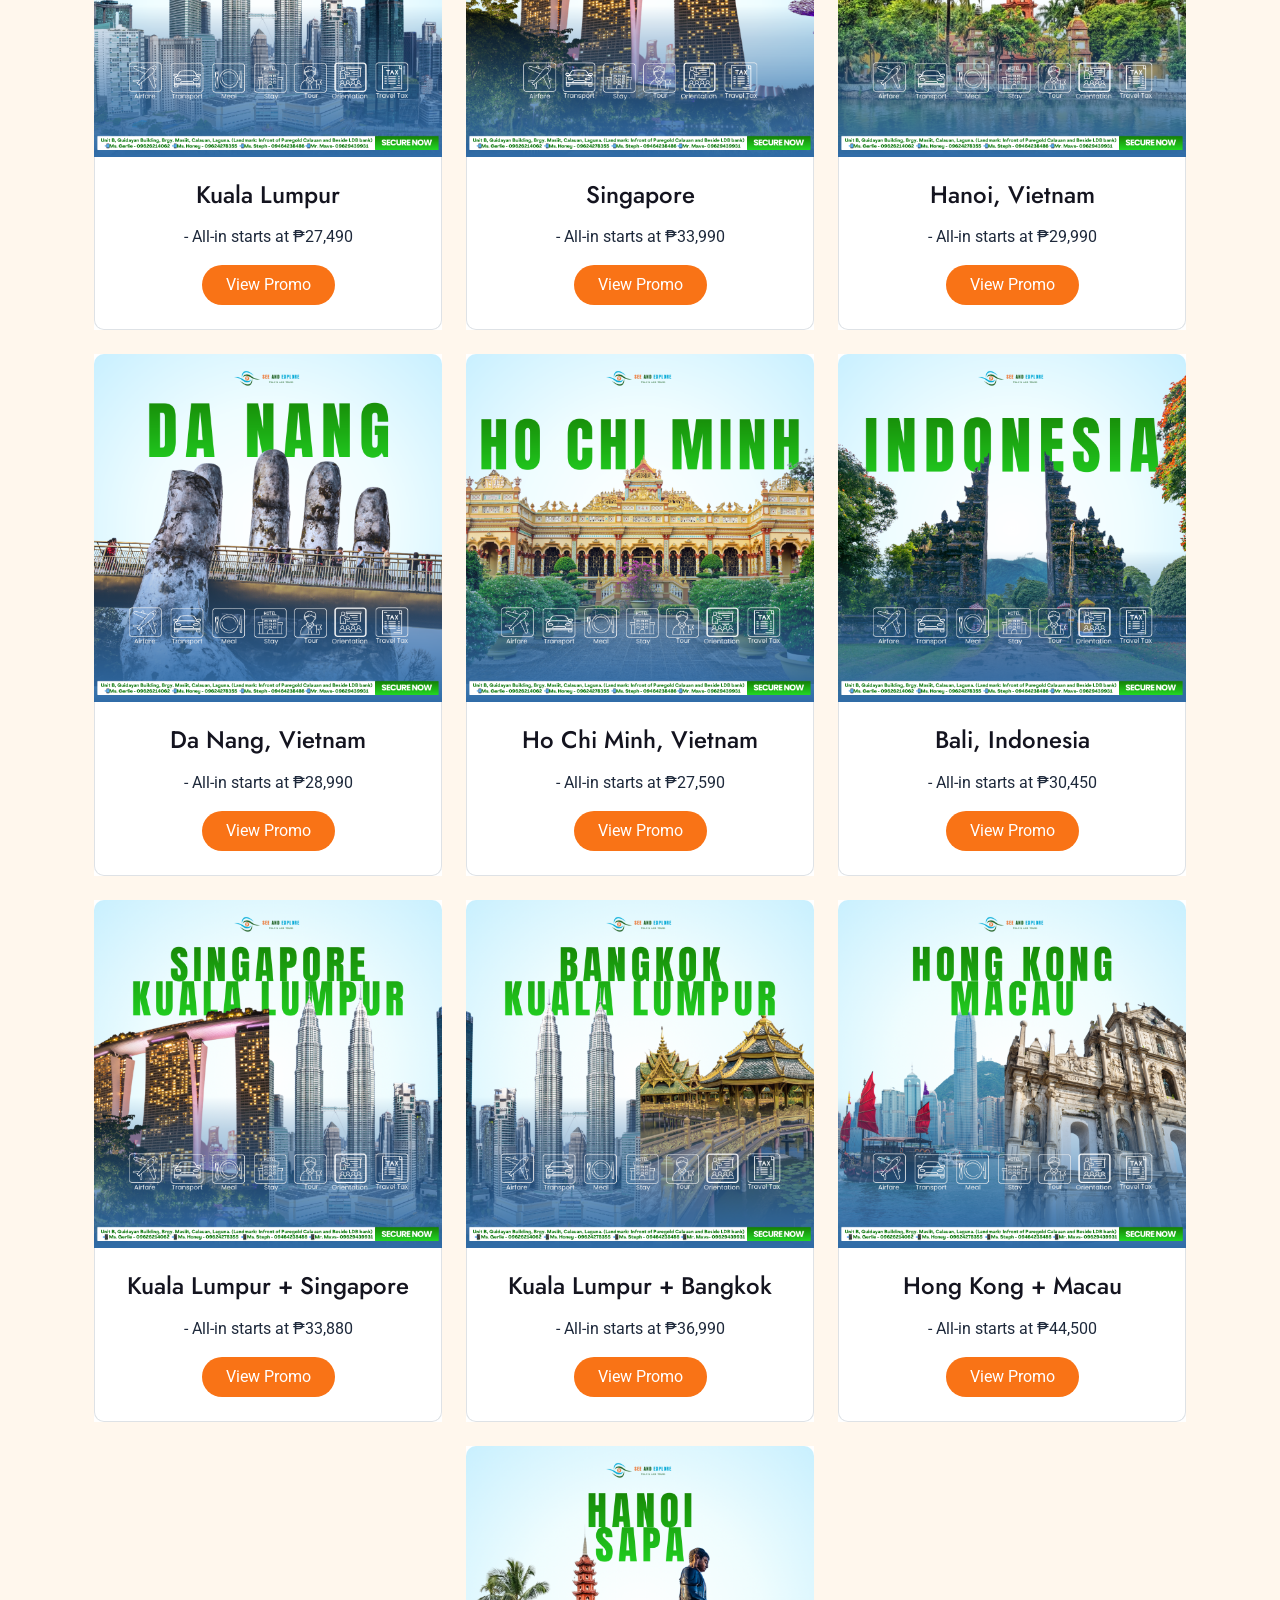
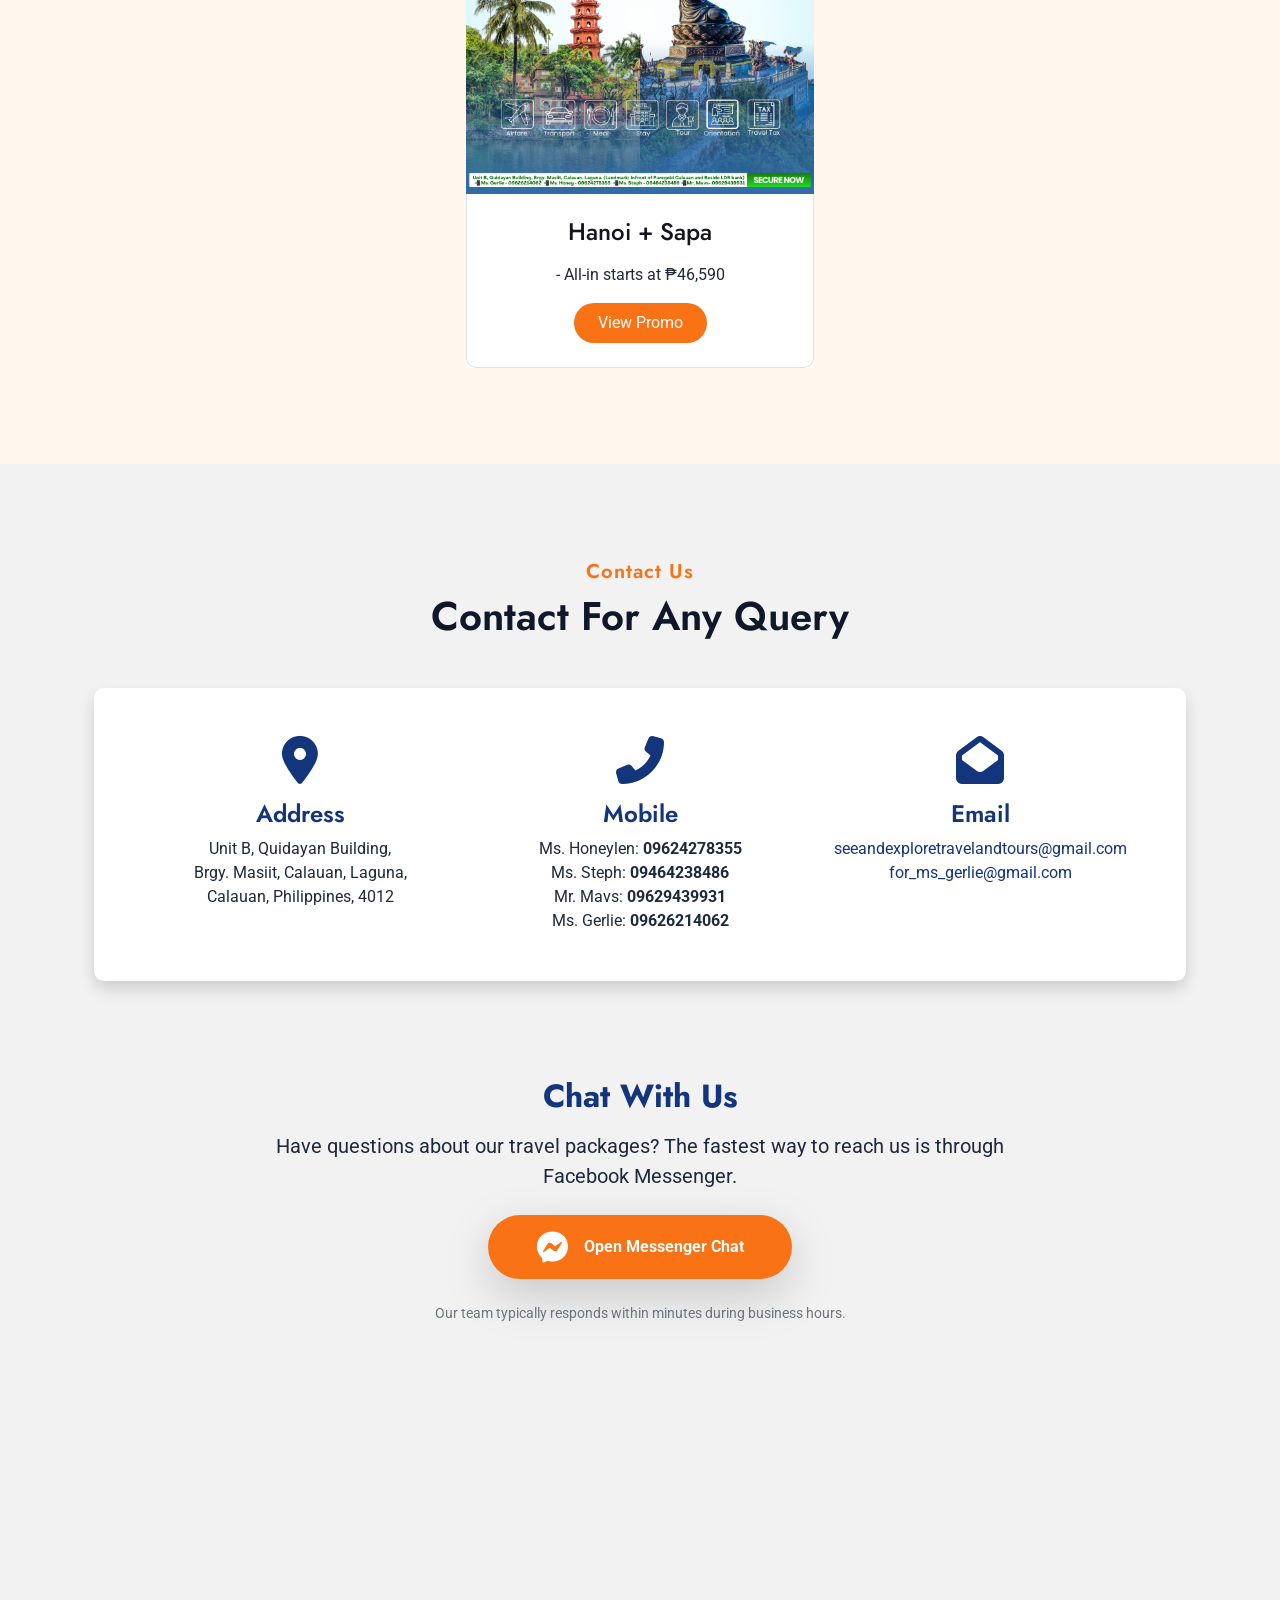
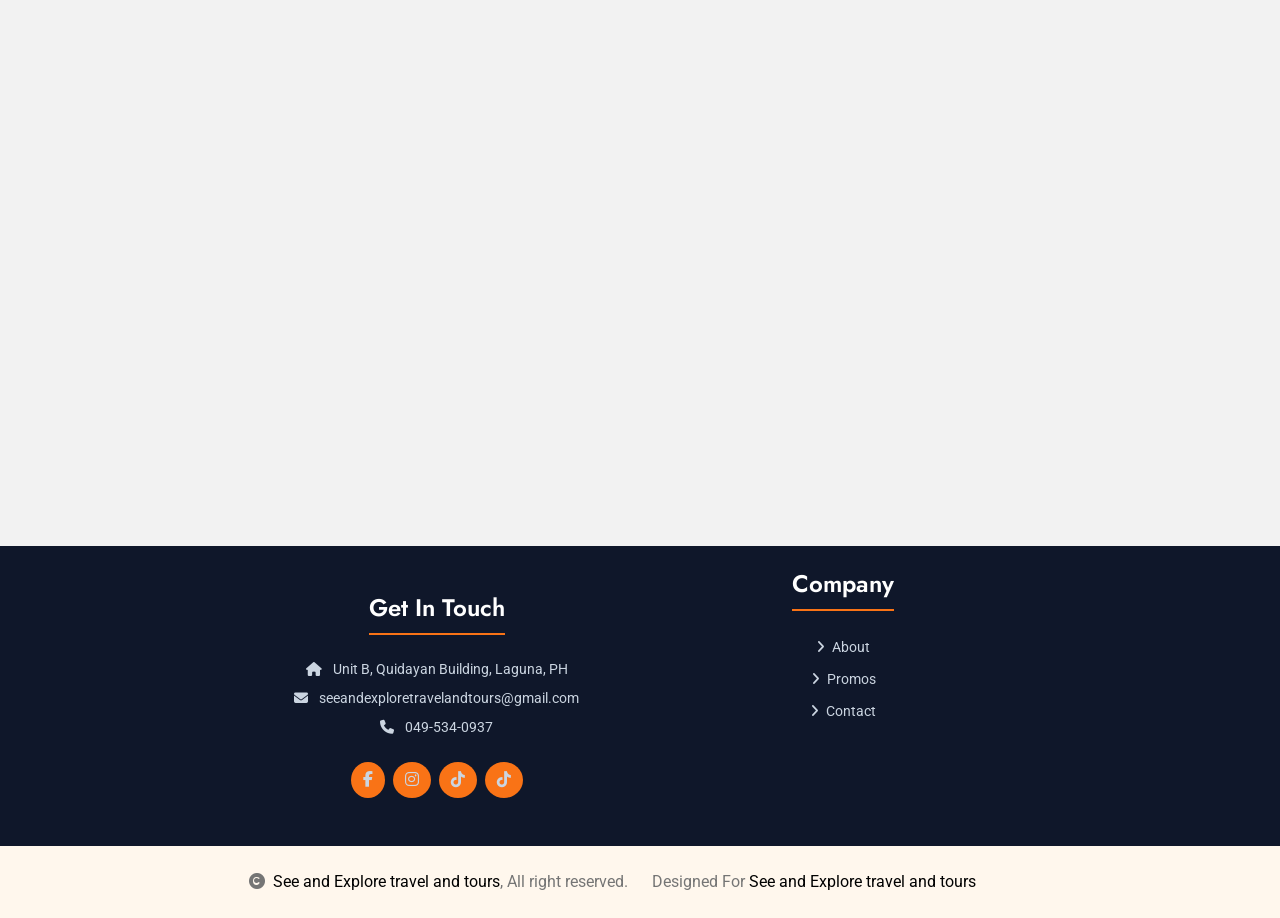
==== commit 68f68873: "update my project" ====
--- a/index.html
+++ b/index.html
@@ -661,10 +661,10 @@
                 <!-- 8 -->
                 <div class="col-lg-4 col-md-6">
                     <div class="blog-item"
-                        onclick="openPromoModal('img/promos/8 Bangkok+KL.png', 'Kuala Lumpur + Singapore')">
-                        <div class="blog-img" style="cursor: pointer;">
-                            <div class="blog-img-inner">
-                                <img class="img-fluid w-100 rounded-top" src="img/promos/8 Bangkok+KL.png"
+                        onclick="openPromoModal('img/promos/11 Sin+KL.png', 'Kuala Lumpur + Singapore')">
+                        <div class="blog-img" style="cursor: pointer;">
+                            <div class="blog-img-inner">
+                                <img class="img-fluid w-100 rounded-top" src="img/promos/11 Sin+KL.png"
                                     alt="Kuala Lumpur + Singapore" loading="lazy">
                                 <div class="blog-icon">
                                     <i class="fas fa-search-plus fa-2x text-white"></i>
@@ -682,10 +682,10 @@
                 <!-- 9 -->
                 <div class="col-lg-4 col-md-6">
                     <div class="blog-item"
-                        onclick="openPromoModal('img/promos/9  Hanoi+Sapa.png', 'Kuala Lumpur + Bangkok')">
-                        <div class="blog-img" style="cursor: pointer;">
-                            <div class="blog-img-inner">
-                                <img class="img-fluid w-100 rounded-top" src="img/promos/9  Hanoi+Sapa.png"
+                        onclick="openPromoModal('img/promos/8 Bangkok+KL.png', 'Kuala Lumpur + Bangkok')">
+                        <div class="blog-img" style="cursor: pointer;">
+                            <div class="blog-img-inner">
+                                <img class="img-fluid w-100 rounded-top" src="img/promos/8 Bangkok+KL.png"
                                     alt="Kuala Lumpur + Bangkok" loading="lazy">
                                 <div class="blog-icon">
                                     <i class="fas fa-search-plus fa-2x text-white"></i>
@@ -723,10 +723,10 @@
 
                 <!-- 11 -->
                 <div class="col-lg-4 col-md-6">
-                    <div class="blog-item" onclick="openPromoModal('img/promos/11 Sin+KL.png', 'Hanoi + Sapa')">
-                        <div class="blog-img" style="cursor: pointer;">
-                            <div class="blog-img-inner">
-                                <img class="img-fluid w-100 rounded-top" src="img/promos/11 Sin+KL.png"
+                    <div class="blog-item" onclick="openPromoModal('img/promos/9  Hanoi+Sapa.png', 'Hanoi + Sapa')">
+                        <div class="blog-img" style="cursor: pointer;">
+                            <div class="blog-img-inner">
+                                <img class="img-fluid w-100 rounded-top" src="img/promos/9  Hanoi+Sapa.png"
                                     alt="Hanoi + Sapa" loading="lazy">
                                 <div class="blog-icon">
                                     <i class="fas fa-search-plus fa-2x text-white"></i>
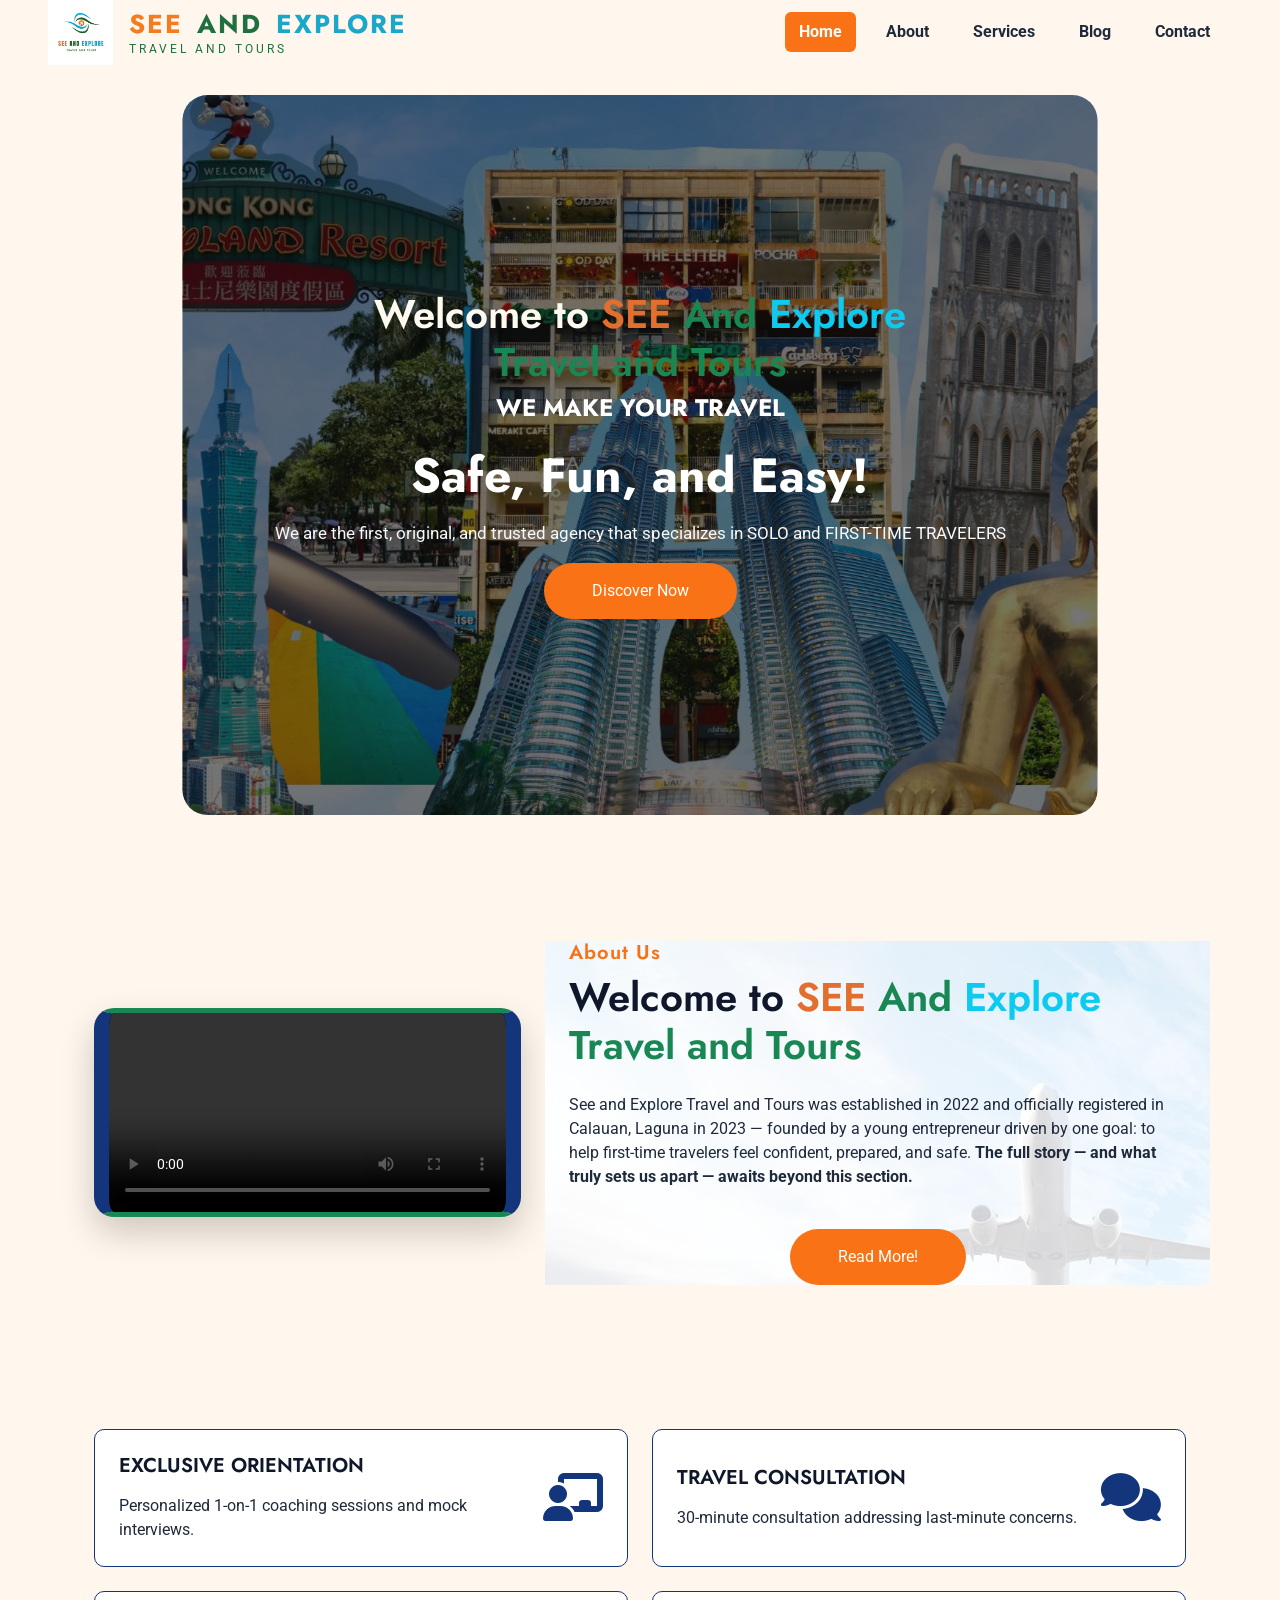
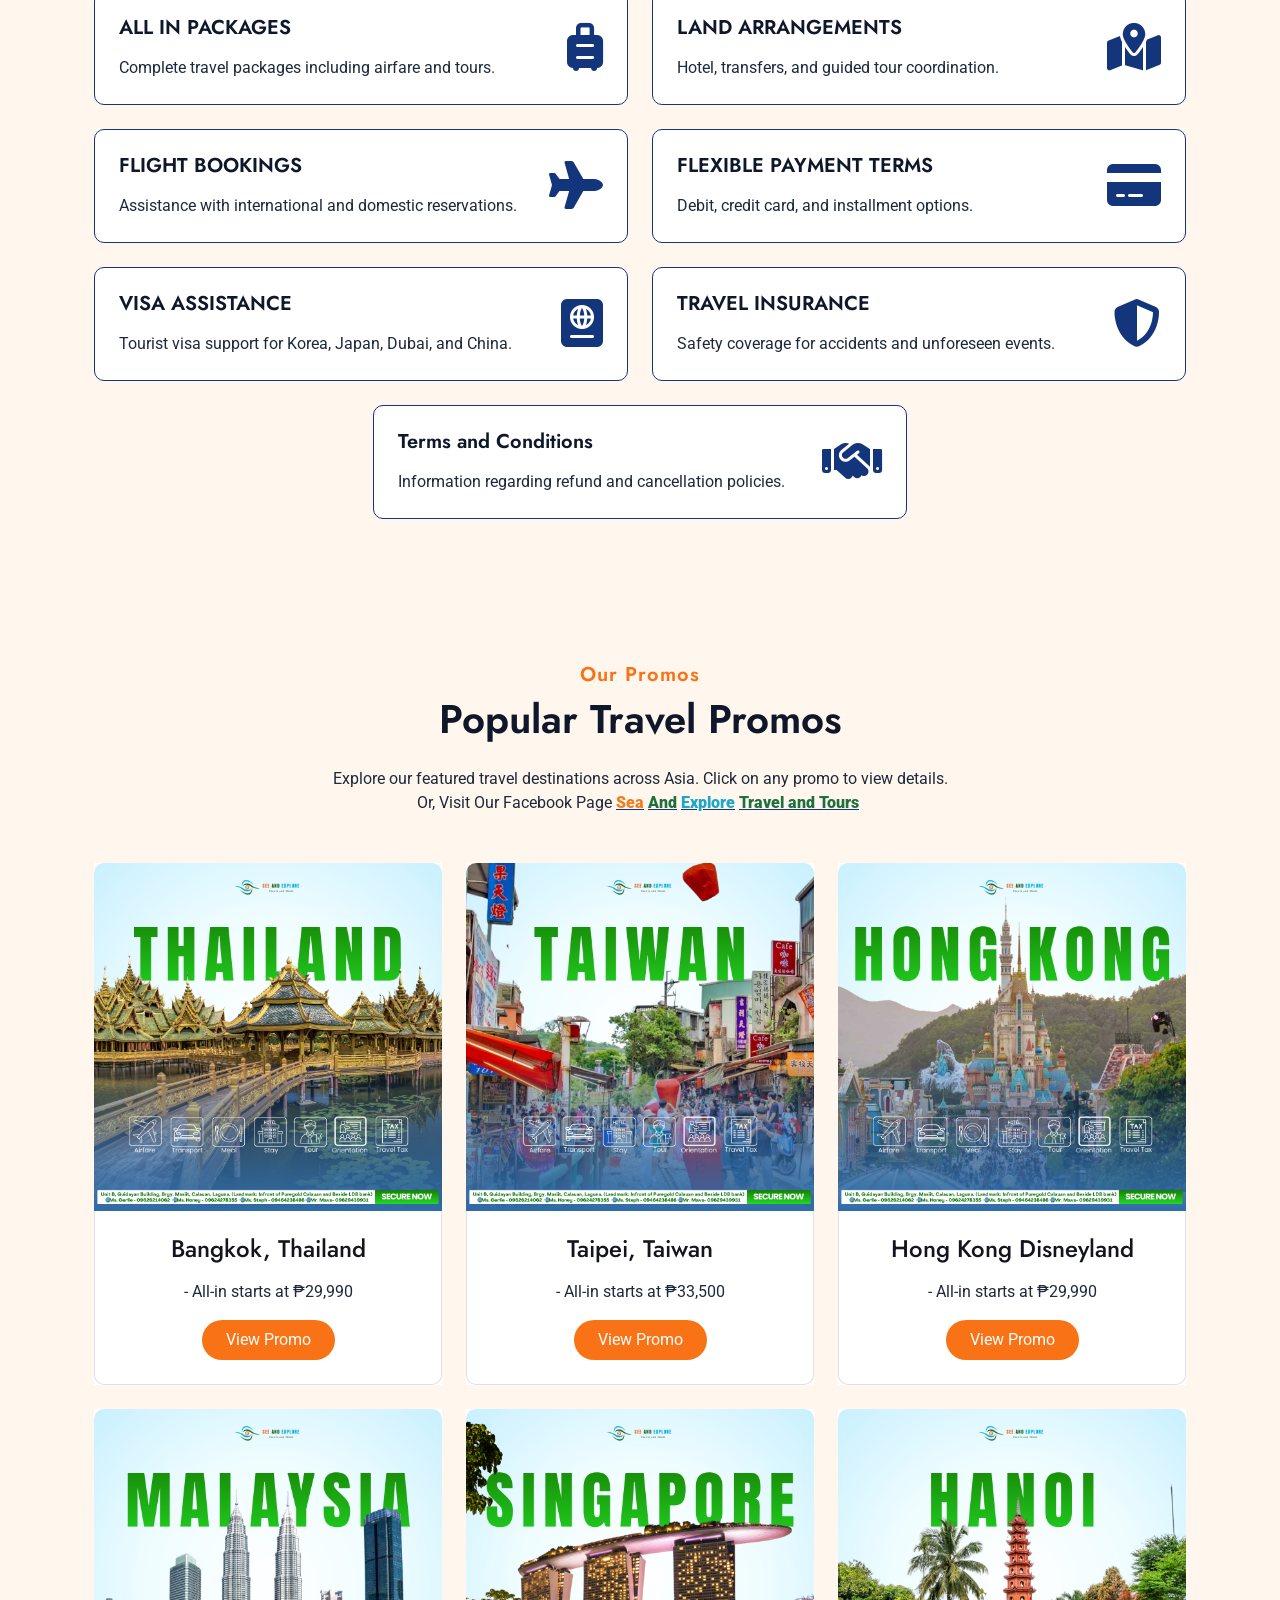
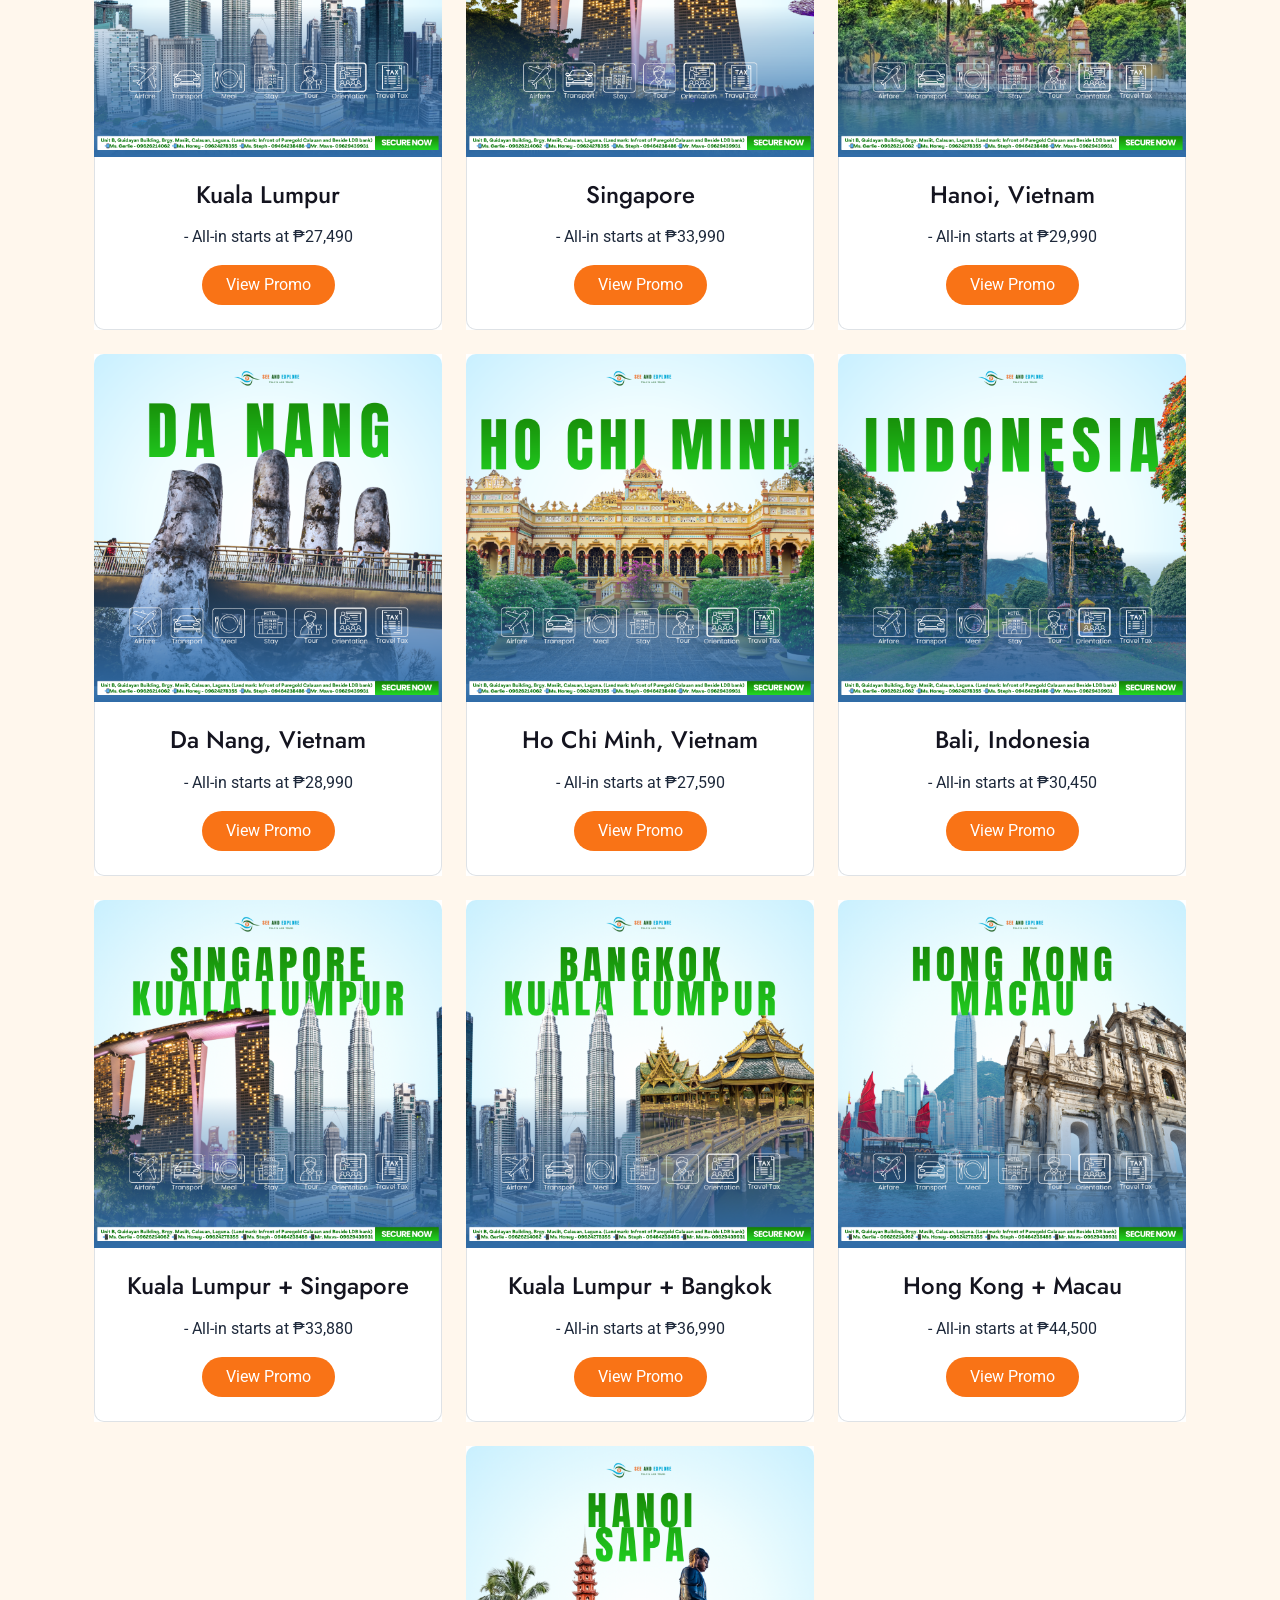
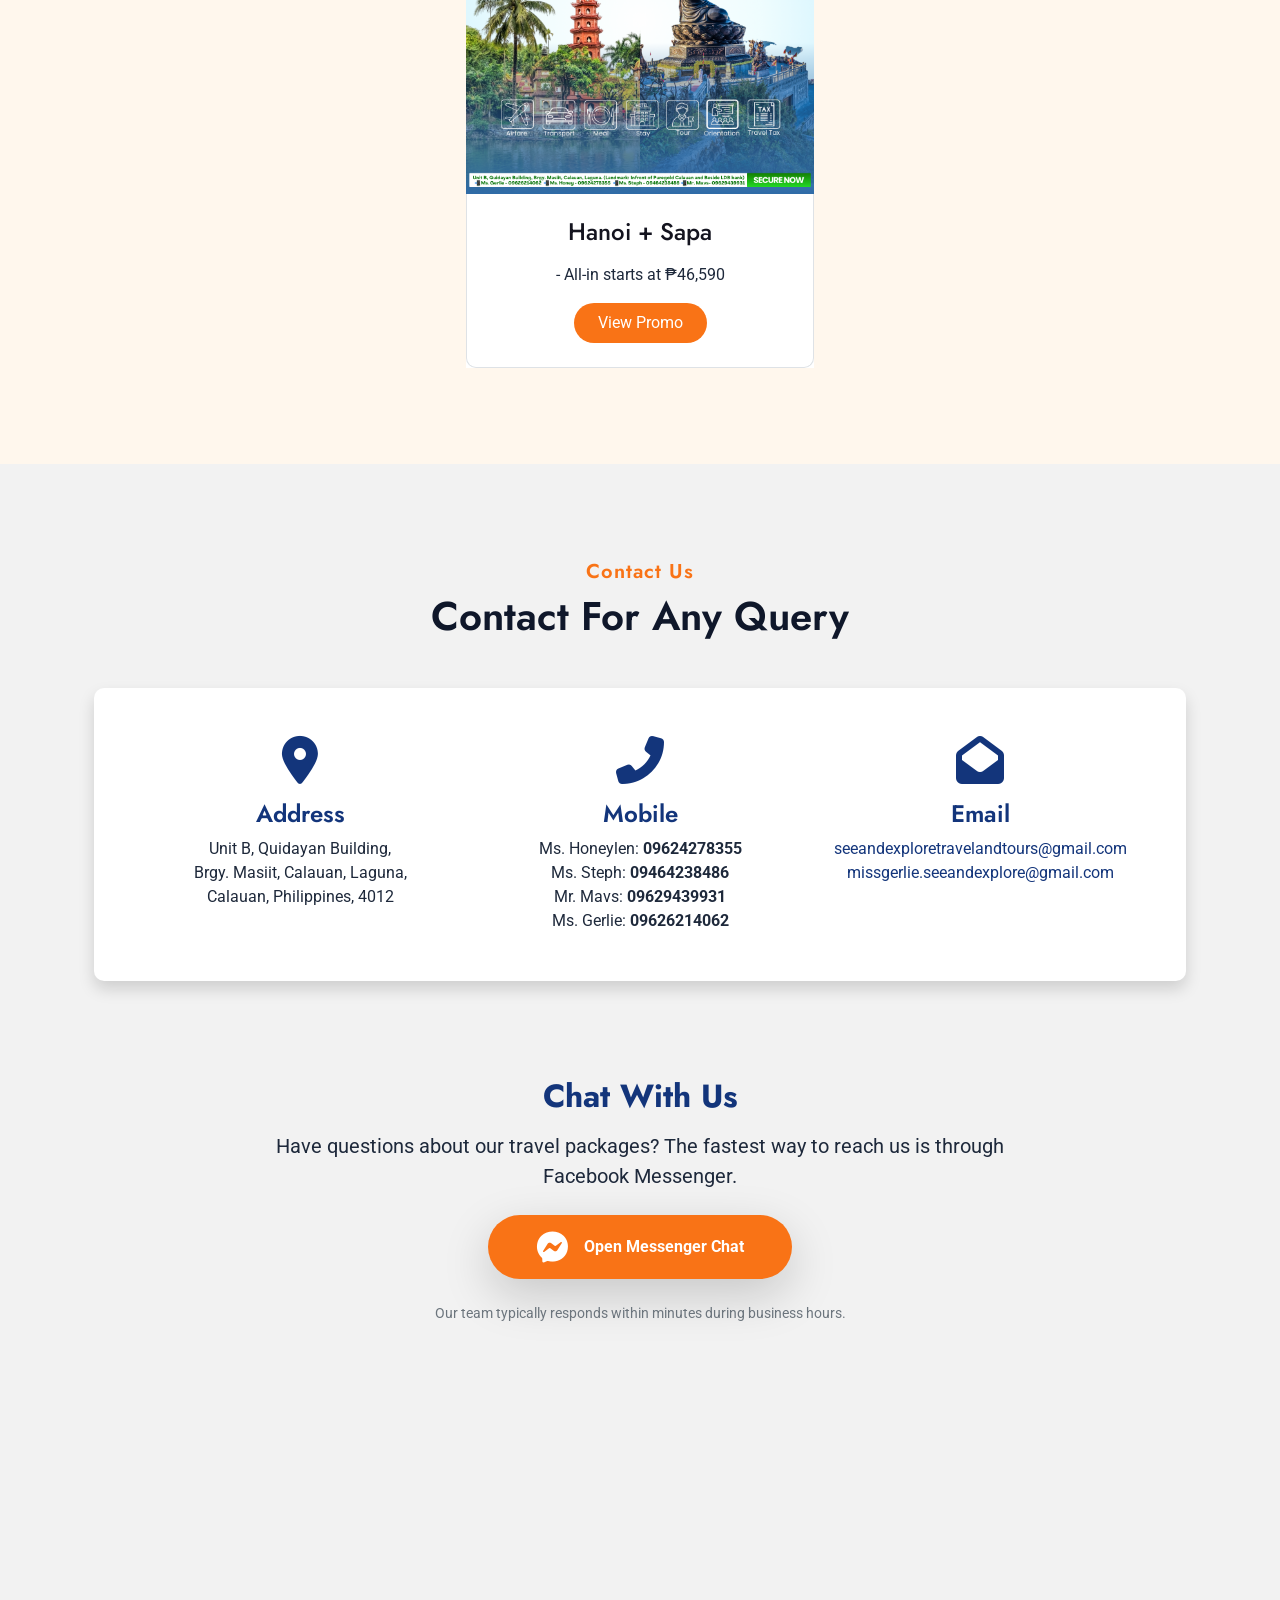
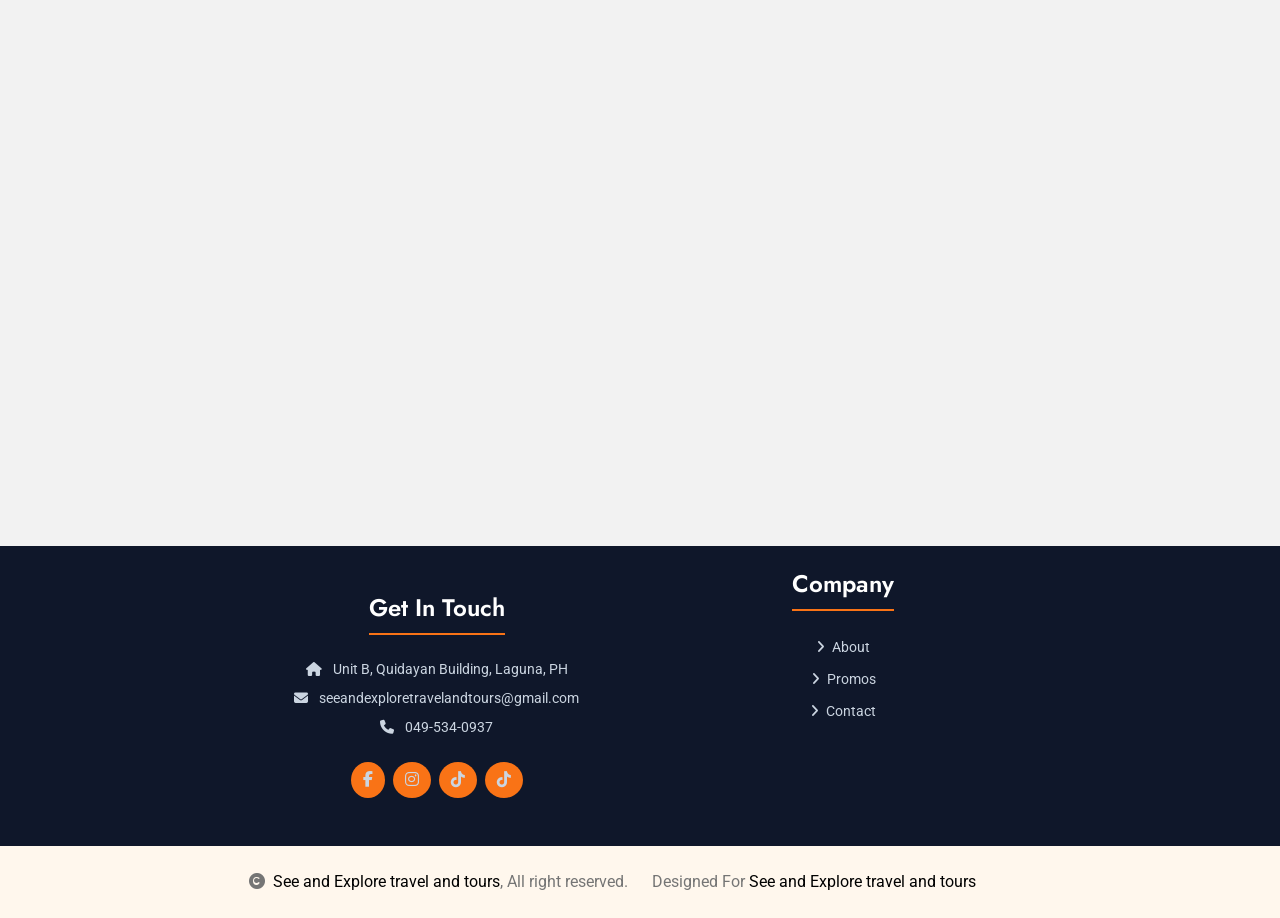
==== commit a5978d12: "update my project" ====
--- a/index.html
+++ b/index.html
@@ -857,7 +857,7 @@
                                 </p>
                                 <p class="mb-0 text-break">
                                     <a href="mailto:for_ms_gerlie@gmail.com" class="text-primary text-decoration-none">
-                                        for_ms_gerlie@gmail.com
+                                        missgerlie.seeandexplore@gmail.com
                                     </a>
                                 </p>
                             </div>
